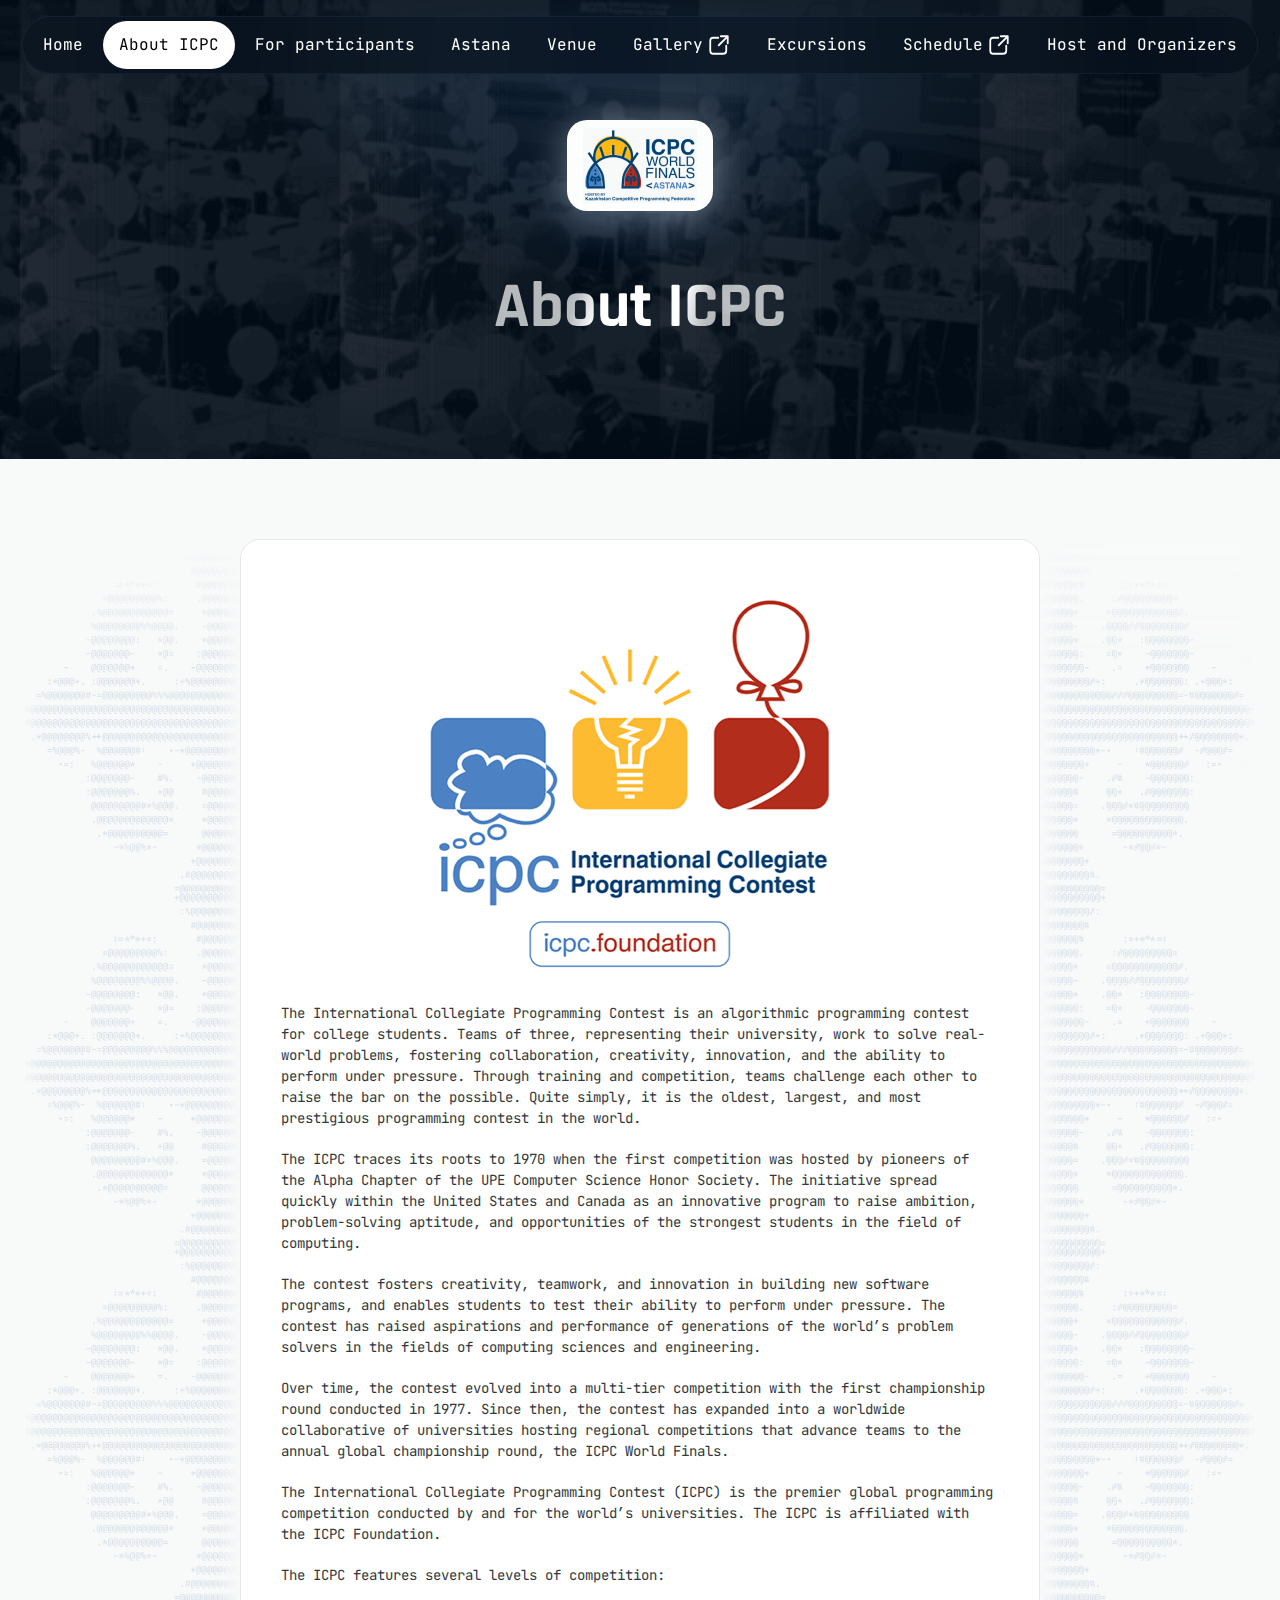
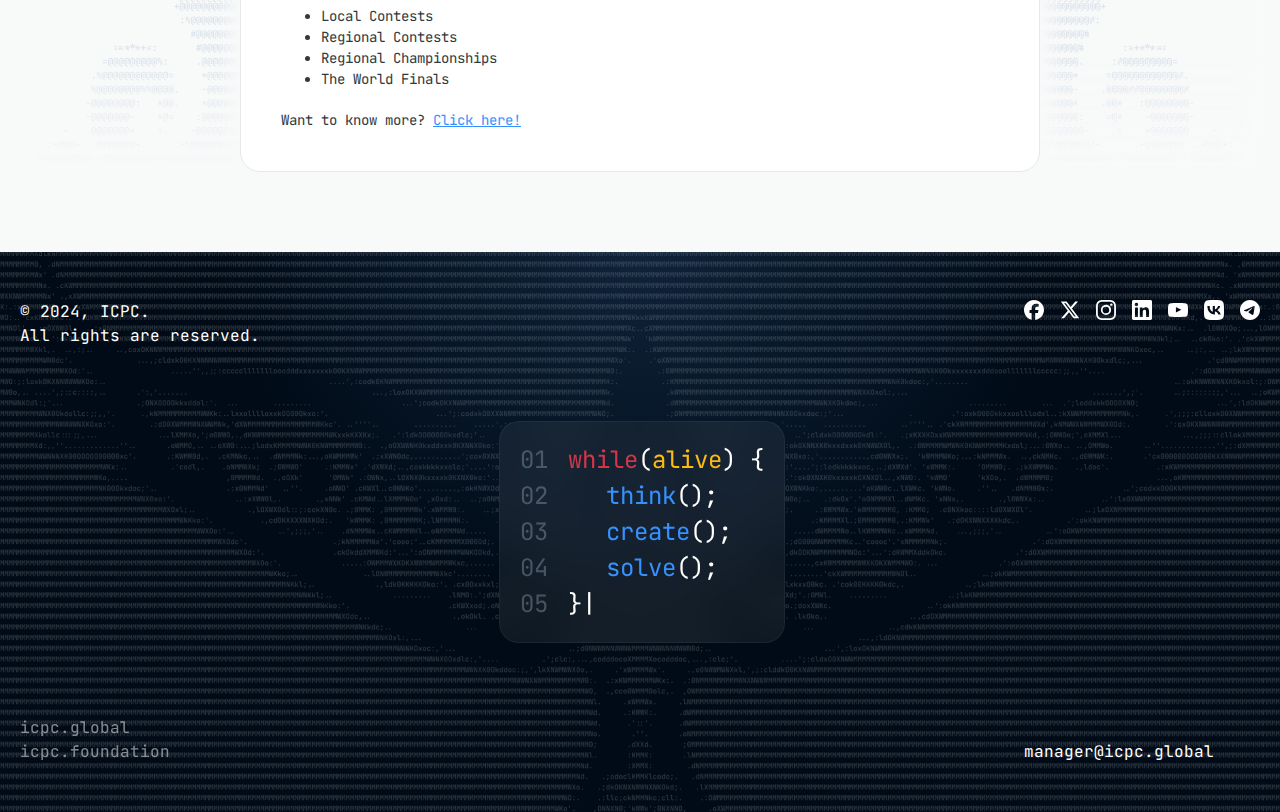
==== about.html @ 4f550336 "update" ====
<!DOCTYPE html>
<html lang="en">
  <head>
    <meta charset="UTF-8">
    <meta name="viewport" content="width=device-width, initial-scale=1.0">
    <title>ICPC</title>
    <link rel="stylesheet" href="assets/styles/main.css">
  </head>
  <body><svg class="icon" aria-hidden="true" style="position:absolute;width:0;height:0" width="20" height="20" xmlns="http://www.w3.org/2000/svg" overflow="hidden"><defs><symbol id="facebook" viewBox="0 0 20 20"><g clip-path="url(#clip0_132_99)"><path d="M10 0C4.477 0 0 4.477 0 10c0 4.69 3.229 8.625 7.584 9.706v-6.65H5.522V10h2.062V8.683c0-3.403 1.54-4.981 4.882-4.981.634 0 1.727.124 2.174.248v2.77a12.853 12.853 0 0 0-1.155-.037c-1.64 0-2.273.621-2.273 2.236V10h3.266l-.56 3.056h-2.706v6.87C16.164 19.33 20 15.114 20 10c0-5.523-4.477-10-10-10Z" fill="currentcolor"/></g><defs><clipPath id="clip0_132_99"><path fill="currentcolor" d="M0 0h20v20H0z"/></clipPath></defs></symbol><symbol id="twitter" viewBox="0 0 20 20"><path d="M15.272 1.586h2.811l-6.141 7.02 7.225 9.552h-5.658l-4.43-5.793-5.07 5.793H1.194l6.57-7.508L.833 1.586h5.801l4.005 5.296 4.633-5.296Zm-.987 14.89h1.558L5.788 3.18H4.116l10.17 13.294Z" fill="currentcolor"/></symbol><symbol id="instagram" viewBox="0 0 20 20"><g clip-path="url(#clip0_132_103)" fill="currentcolor"><path d="M10 1.8c2.672 0 2.988.012 4.04.06.976.042 1.503.206 1.855.343.464.18.8.399 1.148.746.352.352.566.684.746 1.149.137.351.3.882.344 1.855.047 1.055.058 1.371.058 4.04 0 2.671-.011 2.987-.058 4.038-.043.977-.207 1.504-.344 1.856-.18.465-.398.8-.746 1.148a3.077 3.077 0 0 1-1.148.746c-.352.137-.883.301-1.856.344-1.055.047-1.371.059-4.039.059-2.672 0-2.988-.012-4.04-.059-.976-.043-1.503-.207-1.855-.344-.464-.18-.8-.398-1.148-.746a3.076 3.076 0 0 1-.746-1.148c-.137-.352-.3-.883-.344-1.856-.047-1.054-.058-1.37-.058-4.039 0-2.672.011-2.988.058-4.039.043-.976.207-1.504.344-1.855.18-.465.398-.801.746-1.149a3.076 3.076 0 0 1 1.148-.746c.352-.137.883-.3 1.856-.344 1.05-.046 1.367-.058 4.039-.058ZM10 0C7.285 0 6.945.012 5.879.059 4.816.105 4.086.277 3.453.523A4.88 4.88 0 0 0 1.68 1.68 4.9 4.9 0 0 0 .523 3.45C.277 4.085.105 4.811.06 5.874.012 6.945 0 7.285 0 10s.012 3.055.059 4.121c.046 1.063.218 1.793.464 2.426.258.66.598 1.219 1.157 1.773a4.888 4.888 0 0 0 1.77 1.153c.636.246 1.362.418 2.425.465 1.066.046 1.406.058 4.121.058 2.715 0 3.055-.012 4.121-.058 1.063-.047 1.793-.22 2.426-.465a4.888 4.888 0 0 0 1.77-1.153 4.888 4.888 0 0 0 1.152-1.77c.246-.636.418-1.363.465-2.425.047-1.066.058-1.406.058-4.121 0-2.715-.011-3.055-.058-4.121-.047-1.063-.22-1.793-.465-2.426A4.683 4.683 0 0 0 18.32 1.68 4.889 4.889 0 0 0 16.55.527C15.915.281 15.188.11 14.126.062 13.055.012 12.715 0 10 0Z"/><path d="M10 4.863A5.138 5.138 0 0 0 4.863 10a5.138 5.138 0 0 0 10.273 0c0-2.836-2.3-5.137-5.136-5.137Zm0 8.469a3.333 3.333 0 1 1 .001-6.665A3.333 3.333 0 0 1 10 13.332ZM16.54 4.66a1.2 1.2 0 1 1-2.4 0 1.2 1.2 0 0 1 2.4 0Z"/></g><defs><clipPath id="clip0_132_103"><path fill="currentcolor" d="M0 0h20v20H0z"/></clipPath></defs></symbol><symbol id="linkedin" viewBox="0 0 20 20"><g clip-path="url(#clip0_132_107)"><path d="M18.52 0H1.477C.66 0 0 .645 0 1.441v17.114C0 19.352.66 20 1.477 20H18.52c.816 0 1.48-.648 1.48-1.441V1.44C20 .645 19.336 0 18.52 0ZM5.934 17.043h-2.97V7.496h2.97v9.547ZM4.449 6.195a1.72 1.72 0 1 1-.006-3.439 1.72 1.72 0 0 1 .006 3.44Zm12.594 10.848h-2.965v-4.64c0-1.106-.02-2.532-1.543-2.532-1.543 0-1.777 1.207-1.777 2.453v4.719H7.797V7.496h2.844v1.305h.039c.394-.75 1.363-1.543 2.804-1.543 3.004 0 3.559 1.976 3.559 4.547v5.238Z" fill="currentcolor"/></g><defs><clipPath id="clip0_132_107"><path fill="currentcolor" d="M0 0h20v20H0z"/></clipPath></defs></symbol><symbol id="youtube" viewBox="0 0 20 20"><path d="M19.8 6s-.195-1.379-.796-1.984c-.762-.797-1.613-.801-2.004-.848-2.797-.203-6.996-.203-6.996-.203h-.008s-4.2 0-6.996.203c-.39.047-1.242.05-2.004.848C.395 4.62.203 6 .203 6S0 7.621 0 9.238v1.516c0 1.617.2 3.238.2 3.238s.195 1.38.792 1.985c.762.796 1.762.77 2.207.855 1.602.152 6.801.2 6.801.2s4.203-.009 7-.208c.39-.047 1.242-.05 2.004-.847.601-.606.797-1.985.797-1.985S20 12.375 20 10.754V9.238C20 7.621 19.8 6 19.8 6ZM7.935 12.594V6.973l5.402 2.82-5.402 2.8Z" fill="currentcolor"/></symbol><symbol id="vk" viewBox="0 0 20 20"><g clip-path="url(#clip0_132_111)"><path fill-rule="evenodd" clip-rule="evenodd" d="M1.406 1.406C0 2.812 0 5.074 0 9.6v.8c0 4.525 0 6.788 1.406 8.194C2.812 20 5.074 20 9.6 20h.8c4.525 0 6.788 0 8.194-1.406C20 17.188 20 14.925 20 10.4v-.8c0-4.526 0-6.788-1.406-8.194C17.188 0 14.925 0 10.4 0h-.8C5.074 0 2.812 0 1.406 1.406Zm1.969 4.677c.108 5.2 2.708 8.325 7.267 8.325h.258v-2.975c1.675.167 2.942 1.392 3.45 2.975h2.367c-.65-2.366-2.359-3.675-3.425-4.175 1.066-.616 2.566-2.116 2.925-4.15h-2.15c-.467 1.65-1.85 3.15-3.167 3.292V6.083H8.75v5.767c-1.333-.333-3.017-1.95-3.092-5.767H3.375Z" fill="currentcolor"/></g><defs><clipPath id="clip0_132_111"><path fill="currentcolor" d="M0 0h20v20H0z"/></clipPath></defs></symbol><symbol id="external" viewBox="0 0 20 20"><path fill-rule="evenodd" clip-rule="evenodd" d="M10.708 2.708a.75.75 0 0 1 .75-.75h5.834a.75.75 0 0 1 .75.75v5.834a.75.75 0 0 1-1.5 0V4.519l-6.22 6.22a.75.75 0 1 1-1.06-1.06l6.219-6.22h-4.023a.75.75 0 0 1-.75-.75Zm-5.5 2a1.75 1.75 0 0 0-1.75 1.75v8.334c0 .966.784 1.75 1.75 1.75h8.334a1.75 1.75 0 0 0 1.75-1.75v-4.167a.75.75 0 1 1 1.5 0v4.167a3.25 3.25 0 0 1-3.25 3.25H5.208a3.25 3.25 0 0 1-3.25-3.25V6.458a3.25 3.25 0 0 1 3.25-3.25h4.167a.75.75 0 0 1 0 1.5H5.208Z" fill="currentcolor"/></symbol><symbol id="telegram" viewBox="0 0 20 20"><g clip-path="url(#clip0_132_115)"><path fill-rule="evenodd" clip-rule="evenodd" d="M20 10c0 5.523-4.477 10-10 10S0 15.523 0 10 4.477 0 10 0s10 4.477 10 10Zm-9.642-2.618c-.972.405-2.916 1.242-5.831 2.512-.474.189-.722.373-.744.553-.039.304.343.424.862.587l.218.07c.51.166 1.198.36 1.555.368.324.007.685-.127 1.084-.4 2.724-1.84 4.13-2.769 4.218-2.789.063-.014.149-.032.207.02.059.052.053.15.047.177-.038.16-1.534 1.552-2.308 2.271-.241.225-.413.384-.448.42a8.817 8.817 0 0 1-.235.233c-.474.457-.83.8.02 1.36.408.27.735.492 1.061.714.356.242.711.484 1.17.785.118.077.23.156.338.234.415.296.787.56 1.247.518.267-.024.543-.275.683-1.025.332-1.77.983-5.608 1.133-7.19a1.764 1.764 0 0 0-.017-.393.422.422 0 0 0-.142-.27c-.12-.098-.305-.118-.387-.117-.377.007-.954.207-3.73 1.362Z" fill="currentcolor"/></g><defs><clipPath id="clip0_132_115"><path fill="currentcolor" d="M0 0h20v20H0z"/></clipPath></defs></symbol><symbol id="play" viewBox="0 0 20 20"><path fill-rule="evenodd" clip-rule="evenodd" d="M10 20c5.523 0 10-4.477 10-10S15.523 0 10 0 0 4.477 0 10s4.477 10 10 10ZM7.772 5A.5.5 0 0 0 7 5.42v9.16a.5.5 0 0 0 .772.42l7.08-4.58a.5.5 0 0 0 0-.84L7.771 5Z" fill="currentcolor"/></symbol></defs></svg>
    <nav class="mainmenu">
      <div class="mainmenu__list"><a class="mainmenu__item" href="index.html">Home </a><a class="mainmenu__item mainmenu__item--current" href="about.html">About ICPC</a><a class="mainmenu__item" href="for-participants.html">For participants </a><a class="mainmenu__item" href="astana.html">Astana </a><a class="mainmenu__item" href="venue.html">Venue </a><a class="mainmenu__item" href="https://news.icpc.global/gallery" target="_blank">Gallery
          <svg>
            <use xlink:href="#external"></use>
          </svg></a><a class="mainmenu__item" href="excursions.html">Excursions </a><a class="mainmenu__item" href="https://docs.icpc.global/wf-schedule/" target="_blank">Schedule
          <svg>
            <use xlink:href="#external"></use>
          </svg></a><a class="mainmenu__item" href="organizers.html">Host and Organizers</a></div>
      <button class="mainmenu__toggle">Menu</button>
      <div class="mainmenu__overlay"></div>
    </nav>
    <header class="hero hero--about">
      <div class="hero__overlay"></div>
      <div class="hero__wrap"><a class="hero__logo" href="index.html"><img src="logo/host.png"></a>
        <div class="hero__text">
          <h1 class="hero__title">About ICPC</h1>
        </div>
      </div>
    </header>
    <main class="content">
      <div class="s-typeset">
        <div class="s-typeset__wrap">
          <section class="s-typeset__block"><img class="align-center" src="logo/icpc-full.png">
            <p>The International Collegiate Programming Contest is an algorithmic programming contest for college students. Teams of three, representing their university, work to solve real-world problems, fostering collaboration, creativity, innovation, and the ability to perform under pressure. Through training and competition, teams challenge each other to raise the bar on the possible. Quite simply, it is the oldest, largest, and most prestigious programming contest in the world.</p>
            <p>The ICPC traces its roots to 1970 when the first competition was hosted by pioneers of the Alpha Chapter of the UPE Computer Science Honor Society. The initiative spread quickly within the United States and Canada as an innovative program to raise ambition, problem-solving aptitude, and opportunities of the strongest students in the field of computing.</p>
            <p>The contest fosters creativity, teamwork, and innovation in building new software programs, and enables students to test their ability to perform under pressure. The contest has raised aspirations and performance of generations of the world’s problem solvers in the fields of computing sciences and engineering.</p>
            <p>Over time, the contest evolved into a multi-tier competition with the first championship round conducted in 1977. Since then, the contest has expanded into a worldwide collaborative of universities hosting regional competitions that advance teams to the annual global championship round, the ICPC World Finals.</p>
            <p>The International Collegiate Programming Contest (ICPC) is the premier global programming competition conducted by and for the world’s universities. The ICPC is affiliated with the ICPC Foundation.</p>
            <p>The ICPC features several levels of competition:</p>
            <ul>
              <li>Local Contests</li>
              <li>Regional Contests</li>
              <li>Regional Championships</li>
              <li>The World Finals</li>
            </ul>
            <p>Want to know more? <a href="https://icpc.global/" target="_blank">Click here!</a></p>
          </section>
        </div>
      </div>
    </main>
    <footer class="footer">
      <div class="footer__wrap">
        <div class="footer__col">
          <p class="footer__copyright">© 2024, ICPC.<br>All rights are reserved.</p>
          <p class="footer__external"><a href="https://icpc.global/" target="_blank">icpc.global</a><br><a href="https://icpc.foundation/" target="_blank">icpc.foundation</a></p>
        </div>
        <div class="footer__slogan">
          <div class="footer__slogan-content"><span class="color-r">while</span>(<span class="color-y">alive</span>) {<br>&emsp; <span class="color-b">think</span>();<br>&emsp; <span class="color-b">create</span>();<br>&emsp; <span class="color-b">solve</span>();<br>}<span class="footer__slogan-carret">|</span></div>
        </div>
        <div class="footer__col">
          <div class="footer__socials"><a href="https://www.facebook.com/ICPCNews" target="_blank">
              <svg>
                <use xlink:href="#facebook"></use>
              </svg></a><a href="https://twitter.com/ICPCNews" target="_blank">
              <svg>
                <use xlink:href="#twitter"></use>
              </svg></a><a href="https://www.instagram.com/ICPCNews/" target="_blank">
              <svg>
                <use xlink:href="#instagram"></use>
              </svg></a><a href="https://www.linkedin.com/groups/1872736/" target="_blank">
              <svg>
                <use xlink:href="#linkedin"></use>
              </svg></a><a href="https://www.youtube.com/user/ICPCNews" target="_blank">
              <svg>
                <use xlink:href="#youtube"></use>
              </svg></a><a href="https://vk.com/icpcnews" target="_blank">
              <svg>
                <use xlink:href="#vk"></use>
              </svg></a><a href="https://t.me/ICPCNews" target="_blank">
              <svg>
                <use xlink:href="#telegram"></use>
              </svg></a></div>
          <div class="footer__contacts"><a href="mailto:manager@icpc.global" target="_blank">manager@icpc.global</a></div>
        </div>
      </div>
    </footer>
    <script src="assets/scripts/swiper-bundle.min.js"></script>
    <script src="assets/scripts/countUp.min.js" type="module"></script>
    <script src="assets/scripts/main.js" type="module"></script>
  </body>
</html>
---- assets/styles/main.css ----
/*
  Josh's Custom CSS Reset
  https://www.joshwcomeau.com/css/custom-css-reset/
*/
*,
*::before,
*::after {
  -webkit-box-sizing: border-box;
          box-sizing: border-box;
}

* {
  margin: 0;
}

body {
  line-height: 1.5;
  -webkit-font-smoothing: antialiased;
}

img,
picture,
video,
canvas,
svg {
  display: block;
  max-width: 100%;
}

input,
button,
textarea,
select {
  font: inherit;
}

p,
h1,
h2,
h3,
h4,
h5,
h6 {
  overflow-wrap: break-word;
}

#root,
#__next {
  isolation: isolate;
}

@font-face {
  font-display: swap;
  font-family: "Rajdhani";
  font-style: normal;
  font-weight: 700;
  src: url("../fonts/rajdhani-v15-latin-700.woff2") format("woff2");
}
@font-face {
  font-display: swap;
  font-family: "JetBrains Mono";
  font-style: normal;
  font-weight: 400;
  src: url("../fonts/jetbrains-mono-v18-latin-regular.woff2") format("woff2");
}
@font-face {
  font-display: swap;
  font-family: "JetBrains Mono";
  font-style: normal;
  font-weight: 700;
  src: url("../fonts/jetbrains-mono-v18-latin-700.woff2") format("woff2");
}
:root {
  --background-page: #f8f9f9;
  --background-dark: #000B17;
  --text-base: #303940;
  --text-strong: #212c39;
  --text-weak: #C1D3E4;
  --accent-blue: #3691fd;
  --accent-red: #d23749;
  --accent-yellow: #fcba13;
}

html {
  overflow-x: hidden;
}

body {
  font-family: "JetBrains Mono", sans-serif;
  font-size: 16px;
  background: var(--background-page);
  color: var(--text-base);
  overflow-x: hidden;
}

a {
  text-decoration: none;
  color: inherit;
}

button {
  all: unset;
}

hr {
  border: none;
  height: 0.75rem;
  background: url(../img/hr.png) repeat-x;
}

.b-general__title, .b-sight__title, .section__title, .hero__title {
  font-family: "Rajdhani", sans-serif;
  font-size: 3rem;
  font-weight: 700;
  line-height: 3.5rem;
  color: var(--text-strong);
}
@media (max-width: 77.5rem) {
  .b-general__title, .b-sight__title, .section__title, .hero__title {
    font-size: 2.25rem;
    line-height: 2.5rem;
  }
}

.b-sight__main, .b-organizer__main, .s-typeset__block, .s-country__text, .s-host__item {
  font-size: 0.875rem;
  line-height: 150%;
}

.footer__slogan, .s-quote__text, .play-button {
  border: 1px solid rgba(255, 255, 255, 0.05);
  background: rgba(255, 255, 255, 0.05);
  -webkit-backdrop-filter: blur(20px);
          backdrop-filter: blur(20px);
}

.b-map, .b-venue__item img, .b-sight__image, .s-hotels-item__photo, .s-stats-item, .s-city-item, .s-country__photos img, .s-quote__photo > img:not(.s-quote__photo-blur), .s-quote, .mainmenu__toggle {
  -webkit-box-shadow: 0px 20px 40px 0px rgba(1, 54, 116, 0.2);
          box-shadow: 0px 20px 40px 0px rgba(1, 54, 116, 0.2);
}

.footer__slogan-content, .s-country__text {
  position: relative;
  padding-left: 2em;
  overflow: hidden;
}
.footer__slogan-content:before, .s-country__text:before {
  content: "01 02 03 04 05 06 07 08 09 10 11 12 13 14 15 16 17 18 19 20 21 22 23 24 25 26 27 28 29 30 31 32 33 34 35 36 37 38 39 40 41 42 43 44 45 46 47 48 49 50";
  width: 1.2em;
  -ms-flex-negative: 0;
      flex-shrink: 0;
  height: 100%;
  position: absolute;
  left: 0;
  top: 0;
  color: var(--text-weak);
}

.link, .b-organizer__links a, .s-typeset__block a {
  color: var(--accent-blue);
  text-decoration: underline;
}
.link:hover, .b-organizer__links a:hover, .s-typeset__block a:hover {
  color: var(--accent-yellow);
  text-decoration: none;
}

.icon path {
  fill: currentColor;
}

.wrap, .footer__wrap, .content {
  max-width: 77.5rem;
  margin: 0 auto;
}
@media (max-width: 77.5rem) {
  .wrap, .footer__wrap, .content {
    max-width: 30rem;
    padding: 0 1rem;
  }
}

.content {
  display: -webkit-box;
  display: -ms-flexbox;
  display: flex;
  -webkit-box-orient: vertical;
  -webkit-box-direction: normal;
      -ms-flex-direction: column;
          flex-direction: column;
  gap: 5rem;
  padding-top: 5rem;
  padding-bottom: 5rem;
}
.content.placeholder {
  text-align: center;
  font-size: 1.25rem;
  line-height: 1.75rem;
}
@media (max-width: 77.5rem) {
  .content {
    gap: 2.5rem;
    padding-top: 2.5rem;
    padding-bottom: 2.5rem;
    overflow-x: hidden;
  }
}

.mainmenu {
  position: fixed;
  z-index: 99;
  top: 1rem;
  left: 0;
  right: 0;
  display: -webkit-box;
  display: -ms-flexbox;
  display: flex;
  -webkit-box-pack: center;
      -ms-flex-pack: center;
          justify-content: center;
  gap: 0.5rem;
}
@media (max-width: 77.5rem) {
  .mainmenu {
    -webkit-box-orient: vertical;
    -webkit-box-direction: normal;
        -ms-flex-direction: column;
            flex-direction: column;
    -webkit-box-align: end;
        -ms-flex-align: end;
            align-items: end;
    top: auto;
    bottom: 0;
    padding: 1rem;
  }
}
.mainmenu__toggle {
  padding: 1rem 1.5rem;
  font-size: 1.25rem;
  gap: 0.25rem;
  border-radius: 999px;
  color: #FFF;
  white-space: nowrap;
  background: var(--accent-blue);
  z-index: 2;
  pointer-events: auto;
}
@media (min-width: 77.5rem) {
  .mainmenu__toggle {
    display: none;
  }
}
.mainmenu__overlay {
  position: fixed;
  inset: 0;
  width: 100%;
  height: 100%;
  background: rgba(0, 0, 0, 0.5);
  -webkit-backdrop-filter: blur(0.5rem);
          backdrop-filter: blur(0.5rem);
  z-index: 1;
}
@media (min-width: 77.5rem) {
  .mainmenu__overlay {
    display: none;
  }
}
.mainmenu__list {
  display: -webkit-box;
  display: -ms-flexbox;
  display: flex;
  padding: 0.25rem;
  -webkit-box-align: center;
      -ms-flex-align: center;
          align-items: center;
  gap: 0.25rem;
  border-radius: 999px;
  border: 1px solid rgba(75, 130, 195, 0.1);
  background: rgba(0, 11, 23, 0.4);
  -webkit-backdrop-filter: blur(3rem);
          backdrop-filter: blur(3rem);
  z-index: 999;
}
@media (max-width: 77.5rem) {
  .mainmenu__list {
    -webkit-box-orient: vertical;
    -webkit-box-direction: normal;
        -ms-flex-direction: column;
            flex-direction: column;
    border-radius: 1.25rem;
    -webkit-box-pack: stretch;
        -ms-flex-pack: stretch;
            justify-content: stretch;
    -webkit-box-align: stretch;
        -ms-flex-align: stretch;
            align-items: stretch;
  }
}
@media (max-width: 77.5rem) {
  .mainmenu:not(.mainmenu--visible) {
    pointer-events: none;
  }
  .mainmenu:not(.mainmenu--visible) .mainmenu__overlay {
    visibility: hidden;
    opacity: 0;
  }
  .mainmenu:not(.mainmenu--visible) .mainmenu__list {
    visibility: hidden;
    opacity: 0;
    -webkit-transform: translateY(1rem);
            transform: translateY(1rem);
  }
  .mainmenu__overlay, .mainmenu__list {
    -webkit-transition: all 0.3s ease-out;
    transition: all 0.3s ease-out;
  }
}
.mainmenu__item {
  display: -webkit-box;
  display: -ms-flexbox;
  display: flex;
  padding: 0.75rem 1rem;
  -webkit-box-pack: center;
      -ms-flex-pack: center;
          justify-content: center;
  -webkit-box-align: center;
      -ms-flex-align: center;
          align-items: center;
  gap: 0.25rem;
  border-radius: 999px;
  color: #FFF;
  white-space: nowrap;
  text-decoration: none;
  -webkit-transition: all 0.1s ease-out;
  transition: all 0.1s ease-out;
  -ms-flex-negative: 0;
      flex-shrink: 0;
}
@media (max-width: 77.5rem) {
  .mainmenu__item {
    border-radius: 1rem;
  }
}
.mainmenu__item svg {
  width: 1.5rem;
  height: 1.5rem;
  fill: currentColor;
}
.mainmenu__item--current {
  background: #FFF;
  color: #000;
}
.mainmenu__item:not(.mainmenu__item--current):hover {
  background: rgba(255, 255, 255, 0.2);
}

.teaser {
  position: fixed;
  inset: 0;
  width: 100%;
  height: 100%;
  z-index: 999;
  display: -webkit-box;
  display: -ms-flexbox;
  display: flex;
  -webkit-box-orient: vertical;
  -webkit-box-direction: normal;
      -ms-flex-direction: column;
          flex-direction: column;
  -webkit-box-pack: center;
      -ms-flex-pack: center;
          justify-content: center;
  -webkit-box-align: center;
      -ms-flex-align: center;
          align-items: center;
  gap: 1rem;
  padding: 1rem;
  -webkit-transition: all 0.1s ease-in;
  transition: all 0.1s ease-in;
}
.teaser__overlay {
  position: absolute;
  inset: 0;
  width: 100%;
  height: 100%;
  background: rgba(0, 0, 0, 0.8);
  -webkit-backdrop-filter: blur(0.5rem);
          backdrop-filter: blur(0.5rem);
}
.teaser:not(.teaser--visible) {
  visibility: hidden;
  opacity: 0;
}
.teaser__video {
  width: 100%;
  max-width: 77.5rem;
  aspect-ratio: 16/9;
  border-radius: 1.25rem;
  z-index: 1;
  -webkit-transition: all 0.1s ease-in;
  transition: all 0.1s ease-in;
}
.teaser:not(.teaser--visible) .teaser__video {
  -webkit-transform: translateY(1rem);
          transform: translateY(1rem);
}
.teaser__close {
  color: #fff;
  padding: 1rem 1.5rem;
  background: rgba(255, 255, 255, 0.1);
  border-radius: 999px;
  -webkit-transition: all 0.1s ease-in;
  transition: all 0.1s ease-in;
  z-index: 1;
}
.teaser__close:hover {
  cursor: pointer;
  background: rgba(255, 255, 255, 0.2);
}
.teaser:not(.teaser--visible) .teaser__close {
  -webkit-transform: translateY(1rem);
          transform: translateY(1rem);
}

.hero {
  display: -webkit-box;
  display: -ms-flexbox;
  display: flex;
  padding: 7.5rem 0;
  -webkit-box-orient: vertical;
  -webkit-box-direction: normal;
      -ms-flex-direction: column;
          flex-direction: column;
  -webkit-box-align: center;
      -ms-flex-align: center;
          align-items: center;
  -ms-flex-item-align: stretch;
      -ms-grid-row-align: stretch;
      align-self: stretch;
  text-align: center;
  background-color: var(--background-dark);
  background-size: cover;
  background-position: center;
  color: #fff;
  position: relative;
}
@media (max-width: 77.5rem) {
  .hero {
    padding: 1.5rem;
  }
}
.hero--home {
  padding: 7.5rem 0rem 20rem 0rem;
}
@media (max-width: 77.5rem) {
  .hero--home {
    padding: 1.5rem 0rem 15rem 0rem;
  }
}
.hero--about {
  background-image: url(../img/about-bg.png);
}
.hero--participants {
  background-image: url(../img/participants-bg.png);
}
.hero--astana {
  background-image: url(../img/astana-bg.png);
}
.hero--venue {
  background-image: url(../img/venue-bg.png);
}
.hero__video {
  position: absolute;
  inset: 0;
  width: 100%;
  height: 100%;
  -o-object-fit: cover;
     object-fit: cover;
  opacity: 0.2;
  -webkit-mask-image: -webkit-gradient(linear, left top, left bottom, from(rgba(0, 0, 0, 0.2)), color-stop(20%, #000), color-stop(80%, #000), to(rgba(0, 0, 0, 0)));
  -webkit-mask-image: linear-gradient(180deg, rgba(0, 0, 0, 0.2) 0%, #000 20%, #000 80%, rgba(0, 0, 0, 0) 100%);
          mask-image: -webkit-gradient(linear, left top, left bottom, from(rgba(0, 0, 0, 0.2)), color-stop(20%, #000), color-stop(80%, #000), to(rgba(0, 0, 0, 0)));
          mask-image: linear-gradient(180deg, rgba(0, 0, 0, 0.2) 0%, #000 20%, #000 80%, rgba(0, 0, 0, 0) 100%);
  background: url(../img/video-placeholder.png) center;
  background-size: cover;
}
.hero__overlay {
  position: absolute;
  inset: 0;
  background: url(../img/gradient-bars.png) center center repeat-y, radial-gradient(32.03% 64.06% at 50% 0%, rgba(75, 130, 195, 0.2) 0%, rgba(75, 130, 195, 0) 100%);
  -webkit-mask-image: -webkit-gradient(linear, left top, left bottom, from(rgba(0, 0, 0, 0.2)), color-stop(20%, #000), color-stop(80%, #000), to(rgba(0, 0, 0, 0)));
  -webkit-mask-image: linear-gradient(180deg, rgba(0, 0, 0, 0.2) 0%, #000 20%, #000 80%, rgba(0, 0, 0, 0) 100%);
          mask-image: -webkit-gradient(linear, left top, left bottom, from(rgba(0, 0, 0, 0.2)), color-stop(20%, #000), color-stop(80%, #000), to(rgba(0, 0, 0, 0)));
          mask-image: linear-gradient(180deg, rgba(0, 0, 0, 0.2) 0%, #000 20%, #000 80%, rgba(0, 0, 0, 0) 100%);
}
.hero--home .hero__overlay {
  background: url(../img/gradient-bars.png) center center repeat-y, url(../img/pattern-1.png) center bottom repeat-x, radial-gradient(32.03% 64.06% at 50% 0%, rgba(75, 130, 195, 0.2) 0%, rgba(75, 130, 195, 0) 100%);
}
.hero__logo {
  display: -webkit-box;
  display: -ms-flexbox;
  display: flex;
  padding: 0.5rem 1rem;
  -webkit-box-pack: center;
      -ms-flex-pack: center;
          justify-content: center;
  -webkit-box-align: center;
      -ms-flex-align: center;
          align-items: center;
  gap: 1.5rem;
  border-radius: 1.25rem;
  background: #FCFDFD;
  -webkit-box-shadow: 0px 4px 40px 0px rgba(255, 255, 255, 0.4), 0px 20px 40px 0px rgba(1, 54, 116, 0.2);
          box-shadow: 0px 4px 40px 0px rgba(255, 255, 255, 0.4), 0px 20px 40px 0px rgba(1, 54, 116, 0.2);
}
.hero__wrap {
  display: -webkit-box;
  display: -ms-flexbox;
  display: flex;
  max-width: 50rem;
  -webkit-box-orient: vertical;
  -webkit-box-direction: normal;
      -ms-flex-direction: column;
          flex-direction: column;
  -webkit-box-align: center;
      -ms-flex-align: center;
          align-items: center;
  gap: 4rem;
  position: relative;
}
@media (max-width: 77.5rem) {
  .hero__wrap {
    gap: 2rem;
    padding: 0 1rem;
  }
}
.hero__text {
  display: -webkit-box;
  display: -ms-flexbox;
  display: flex;
  -webkit-box-orient: vertical;
  -webkit-box-direction: normal;
      -ms-flex-direction: column;
          flex-direction: column;
  -webkit-box-align: center;
      -ms-flex-align: center;
          align-items: center;
  gap: 1.5rem;
  -ms-flex-item-align: stretch;
      -ms-grid-row-align: stretch;
      align-self: stretch;
}
.hero__details {
  display: -webkit-box;
  display: -ms-flexbox;
  display: flex;
  padding: 0.5rem;
  -webkit-box-pack: center;
      -ms-flex-pack: center;
          justify-content: center;
  -webkit-box-align: center;
      -ms-flex-align: center;
          align-items: center;
  gap: 0.5rem;
  -ms-flex-item-align: stretch;
      -ms-grid-row-align: stretch;
      align-self: stretch;
  -ms-flex-wrap: wrap;
      flex-wrap: wrap;
}
@media (max-width: 77.5rem) {
  .hero__details {
    font-size: 0.875rem;
    line-height: 1.25rem;
  }
}
.hero__details span {
  opacity: 0.7;
}
.hero__details span:nth-child(odd) {
  opacity: 0.4;
}
.hero__title {
  font-size: 4rem;
  line-height: 100%;
  color: #fff;
  background: linear-gradient(106deg, rgba(255, 255, 255, 0.7) 28.13%, #FFF 36.88%, #FFF 63.13%, rgba(255, 255, 255, 0.7) 71.88%);
  background-clip: text;
  -webkit-background-clip: text;
  -webkit-text-fill-color: transparent;
}
@media (max-width: 77.5rem) {
  .hero__title {
    font-size: 2rem;
  }
}

.play-button {
  border-radius: 999px;
  color: inherit;
  display: -webkit-box;
  display: -ms-flexbox;
  display: flex;
  padding: 1.5rem 2rem 1.5rem 1.5rem;
  -webkit-box-align: center;
      -ms-flex-align: center;
          align-items: center;
  gap: 1rem;
  text-align: left;
  cursor: pointer;
  -webkit-transition: all 0.3s ease-out;
  transition: all 0.3s ease-out;
}
@media (max-width: 77.5rem) {
  .play-button {
    padding: 1rem 1.5rem 1rem 1rem;
  }
}
.play-button:hover {
  background: rgba(255, 255, 255, 0.07);
  -webkit-transform: scale(1.05);
          transform: scale(1.05);
}
.play-button__icon {
  width: 2.5rem;
  height: 2.5rem;
  color: var(--accent-yellow);
}
.play-button__title {
  font-size: 1.25rem;
  font-weight: 500;
  line-height: 1.75rem;
}
@media (max-width: 77.5rem) {
  .play-button__title {
    font-size: 1rem;
    line-height: 1.5rem;
  }
}
.play-button__subtitle {
  font-size: 0.875rem;
  font-weight: 500;
  line-height: 1.25rem;
  opacity: 0.5;
}
@media (max-width: 77.5rem) {
  .play-button__subtitle {
    font-size: 0.75rem;
    line-height: 1rem;
  }
}

.section__heading {
  margin-bottom: 2.5rem;
}
@media (max-width: 77.5rem) {
  .section__heading {
    margin-bottom: 1.5rem;
  }
}
.section__title--center {
  text-align: center;
}

.s-host {
  display: -webkit-box;
  display: -ms-flexbox;
  display: flex;
  -webkit-box-align: start;
      -ms-flex-align: start;
          align-items: flex-start;
  gap: 2.5rem;
}
@media (max-width: 77.5rem) {
  .s-host {
    -webkit-box-orient: vertical;
    -webkit-box-direction: normal;
        -ms-flex-direction: column;
            flex-direction: column;
    gap: 1.5rem;
  }
}
.s-host__title {
  max-width: 17.5rem;
  -ms-flex-negative: 0;
      flex-shrink: 0;
}
@media (max-width: 77.5rem) {
  .s-host__title {
    max-width: none;
  }
}
.s-host__list {
  display: -webkit-box;
  display: -ms-flexbox;
  display: flex;
  -webkit-box-align: start;
      -ms-flex-align: start;
          align-items: flex-start;
  -ms-flex-line-pack: start;
      align-content: flex-start;
  gap: 2.5rem;
  -webkit-box-flex: 1;
      -ms-flex: 1 0 0px;
          flex: 1 0 0;
  -ms-flex-wrap: wrap;
      flex-wrap: wrap;
}
@media (max-width: 77.5rem) {
  .s-host__list {
    -webkit-box-orient: vertical;
    -webkit-box-direction: normal;
        -ms-flex-direction: column;
            flex-direction: column;
    -ms-flex-wrap: nowrap;
        flex-wrap: nowrap;
    gap: 1.5rem;
  }
}
.s-host__item {
  display: -webkit-box;
  display: -ms-flexbox;
  display: flex;
  -webkit-box-orient: vertical;
  -webkit-box-direction: normal;
      -ms-flex-direction: column;
          flex-direction: column;
  gap: 1rem;
  width: 45%;
  -ms-flex-item-align: stretch;
      -ms-grid-row-align: stretch;
      align-self: stretch;
}
@media (max-width: 77.5rem) {
  .s-host__item {
    width: 100%;
  }
}
.s-host__logo {
  display: -webkit-box;
  display: -ms-flexbox;
  display: flex;
  height: 5rem;
  -webkit-box-orient: vertical;
  -webkit-box-direction: normal;
      -ms-flex-direction: column;
          flex-direction: column;
  -webkit-box-pack: center;
      -ms-flex-pack: center;
          justify-content: center;
  -webkit-box-align: start;
      -ms-flex-align: start;
          align-items: flex-start;
  gap: 0.5rem;
  -ms-flex-item-align: stretch;
      -ms-grid-row-align: stretch;
      align-self: stretch;
}

.s-quote {
  display: -webkit-box;
  display: -ms-flexbox;
  display: flex;
  padding: 4.5rem 0rem;
  -webkit-box-orient: vertical;
  -webkit-box-direction: normal;
      -ms-flex-direction: column;
          flex-direction: column;
  -webkit-box-align: center;
      -ms-flex-align: center;
          align-items: center;
  gap: 0.5rem;
  border-radius: 2.5rem;
  background: radial-gradient(32.03% 64.06% at 50% 0%, rgba(75, 130, 195, 0.2) 0%, rgba(75, 130, 195, 0) 100%), url(../img/quote-bg.png) 50%/cover no-repeat, var(--background-dark, #000B17);
  color: #fff;
}
@media (max-width: 77.5rem) {
  .s-quote {
    padding: 1rem;
    border-radius: 1.5rem;
  }
}
.s-quote__wrap {
  display: -webkit-box;
  display: -ms-flexbox;
  display: flex;
  max-width: 37.5rem;
  -webkit-box-orient: vertical;
  -webkit-box-direction: normal;
      -ms-flex-direction: column;
          flex-direction: column;
  -webkit-box-align: start;
      -ms-flex-align: start;
          align-items: flex-start;
  gap: 1rem;
}
.s-quote__photo {
  position: relative;
}
.s-quote__photo-blur {
  position: absolute;
  inset: 0;
  border-radius: 1.25rem;
  opacity: 0.7;
  -webkit-filter: blur(80px);
          filter: blur(80px);
}
.s-quote__photo > img:not(.s-quote__photo-blur) {
  position: relative;
  z-index: 1;
  border-radius: 1.25rem;
}
.s-quote__text {
  border-radius: 1.25rem;
  display: -webkit-box;
  display: -ms-flexbox;
  display: flex;
  padding: 1rem 1.5rem;
  -webkit-box-pack: center;
      -ms-flex-pack: center;
          justify-content: center;
  -webkit-box-align: center;
      -ms-flex-align: center;
          align-items: center;
  gap: 0.5rem;
  -ms-flex-item-align: stretch;
      -ms-grid-row-align: stretch;
      align-self: stretch;
}
@media (max-width: 77.5rem) {
  .s-quote__text {
    padding: 1rem;
    font-size: 0.875rem;
    line-height: 1.25rem;
  }
}

.s-country {
  display: -webkit-box;
  display: -ms-flexbox;
  display: flex;
  -webkit-box-align: stretch;
      -ms-flex-align: stretch;
          align-items: stretch;
  gap: 2.5rem;
}
@media (max-width: 77.5rem) {
  .s-country {
    -webkit-box-orient: vertical;
    -webkit-box-direction: normal;
        -ms-flex-direction: column;
            flex-direction: column;
    gap: 2rem;
  }
}
.s-country__main, .s-country__pattern {
  -webkit-box-flex: 1;
      -ms-flex: 1 0 0px;
          flex: 1 0 0;
}
.s-country__main {
  display: -webkit-box;
  display: -ms-flexbox;
  display: flex;
  -webkit-box-orient: vertical;
  -webkit-box-direction: normal;
      -ms-flex-direction: column;
          flex-direction: column;
  -webkit-box-align: start;
      -ms-flex-align: start;
          align-items: flex-start;
  gap: 2rem;
}
.s-country__photos {
  display: -webkit-box;
  display: -ms-flexbox;
  display: flex;
  -webkit-box-pack: justify;
      -ms-flex-pack: justify;
          justify-content: space-between;
  -webkit-box-align: start;
      -ms-flex-align: start;
          align-items: flex-start;
  -ms-flex-item-align: stretch;
      -ms-grid-row-align: stretch;
      align-self: stretch;
}
.s-country__photos img {
  border-radius: 1.25rem;
  border: 4px solid var(--background-page);
}
.s-country__photos img:nth-child(2) {
  -webkit-animation: country-image-1 ease-out both;
          animation: country-image-1 ease-out both;
  animation-timeline: view();
  animation-range: 0vh 75vh;
}
.s-country__photos img:nth-child(3) {
  -webkit-animation: country-image-2 ease-out both;
          animation: country-image-2 ease-out both;
  animation-timeline: view();
  animation-range: 0vh 75vh;
}
@-webkit-keyframes country-image-1 {
  0% {
    -webkit-transform: translateX(-85%);
            transform: translateX(-85%);
  }
}
@keyframes country-image-1 {
  0% {
    -webkit-transform: translateX(-85%);
            transform: translateX(-85%);
  }
}
@-webkit-keyframes country-image-2 {
  0% {
    -webkit-transform: translateX(-170%);
            transform: translateX(-170%);
  }
}
@keyframes country-image-2 {
  0% {
    -webkit-transform: translateX(-170%);
            transform: translateX(-170%);
  }
}
.s-country__photos img + img {
  margin-left: -100%;
}
.s-country__text {
  display: -webkit-box;
  display: -ms-flexbox;
  display: flex;
  -webkit-box-align: start;
      -ms-flex-align: start;
          align-items: flex-start;
  gap: 1rem;
}
.s-country__pattern {
  background: url(../img/pattern-2.png) no-repeat center/contain;
  -webkit-animation: country-pattern ease-in-out both;
          animation: country-pattern ease-in-out both;
  animation-timeline: view();
  animation-range: 25vh 75vh;
}
@-webkit-keyframes country-pattern {
  0% {
    -webkit-transform: scale(1.1);
            transform: scale(1.1);
  }
}
@keyframes country-pattern {
  0% {
    -webkit-transform: scale(1.1);
            transform: scale(1.1);
  }
}
@media (max-width: 77.5rem) {
  .s-country__pattern {
    min-height: 50vh;
    background-size: contain;
  }
}

.s-slider__heading {
  display: -webkit-box;
  display: -ms-flexbox;
  display: flex;
  -webkit-box-align: center;
      -ms-flex-align: center;
          align-items: center;
  gap: 2.5rem;
}
.s-slider__title {
  -webkit-box-flex: 1;
      -ms-flex: 1 0 0px;
          flex: 1 0 0;
}
.s-slider__controls {
  display: -webkit-box;
  display: -ms-flexbox;
  display: flex;
  -webkit-box-align: start;
      -ms-flex-align: start;
          align-items: flex-start;
  gap: 1rem;
}
@media (max-width: 77.5rem) {
  .s-slider__controls {
    -ms-flex-wrap: wrap;
        flex-wrap: wrap;
    gap: 0.5rem;
    -webkit-box-flex: 0;
        -ms-flex: 0 1 auto;
            flex: 0 1 auto;
  }
}
.s-slider__controls-item {
  color: #B8CCE0;
  font-size: 2.5rem;
  line-height: 120%;
  cursor: pointer;
  -webkit-transition: all 0.1s ease-in;
  transition: all 0.1s ease-in;
}
@media (max-width: 77.5rem) {
  .s-slider__controls-item {
    font-size: 1.5rem;
  }
}
.s-slider__controls-item[aria-disabled=true] {
  pointer-events: none;
  opacity: 0.3;
}
.s-slider__controls-item:hover {
  color: var(--accent-yellow);
}

.s-city-item {
  display: -webkit-box !important;
  display: -ms-flexbox !important;
  display: flex !important;
  -webkit-box-align: end;
      -ms-flex-align: end;
          align-items: end;
  position: relative;
  max-width: 37.5rem;
  aspect-ratio: 4/3;
  border-radius: 1.25rem;
  overflow: hidden;
}
.s-city-item__photo {
  position: absolute;
  inset: 0;
  width: 100%;
  height: 100%;
}
.s-city-item__text {
  position: relative;
  z-index: 1;
  display: -webkit-box;
  display: -ms-flexbox;
  display: flex;
  padding: 2rem 1.5rem;
  -webkit-box-orient: vertical;
  -webkit-box-direction: normal;
      -ms-flex-direction: column;
          flex-direction: column;
  -webkit-box-align: start;
      -ms-flex-align: start;
          align-items: flex-start;
  gap: 0.5rem;
  color: #fff;
  background: -webkit-gradient(linear, left top, left bottom, from(rgba(0, 0, 0, 0)), to(#000));
  background: linear-gradient(180deg, rgba(0, 0, 0, 0) 0%, #000 100%);
}
.s-city-item__title {
  font-size: 1.25rem;
  font-weight: 700;
  line-height: 1.75rem;
}
.s-city-item__desc {
  opacity: 0.9;
  font-size: 0.875rem;
  line-height: 1.25rem;
  -webkit-transition: all 0.3s ease-out;
  transition: all 0.3s ease-out;
  max-height: 5rem;
}
.s-city-item:not(:hover) .s-city-item__desc {
  opacity: 0.1;
  max-height: 0;
}

.s-partners__list {
  display: -webkit-box;
  display: -ms-flexbox;
  display: flex;
  -webkit-box-pack: center;
      -ms-flex-pack: center;
          justify-content: center;
  -webkit-box-align: center;
      -ms-flex-align: center;
          align-items: center;
  gap: 1rem;
  -ms-flex-item-align: stretch;
      -ms-grid-row-align: stretch;
      align-self: stretch;
  -ms-flex-wrap: wrap;
      flex-wrap: wrap;
}
@media (max-width: 77.5rem) {
  .s-partners__list {
    -webkit-box-orient: vertical;
    -webkit-box-direction: normal;
        -ms-flex-direction: column;
            flex-direction: column;
  }
}
.s-partners__item {
  padding: 0rem 1.5rem;
}

.s-stats__list {
  display: -webkit-box;
  display: -ms-flexbox;
  display: flex;
  -webkit-box-pack: center;
      -ms-flex-pack: center;
          justify-content: center;
  -webkit-box-align: center;
      -ms-flex-align: center;
          align-items: center;
  gap: 2.5rem;
}
@media (max-width: 77.5rem) {
  .s-stats__list {
    gap: 0.5rem;
    -ms-flex-wrap: wrap;
        flex-wrap: wrap;
  }
}
.s-stats-item {
  display: -webkit-box;
  display: -ms-flexbox;
  display: flex;
  padding: 2.5rem;
  -webkit-box-orient: vertical;
  -webkit-box-direction: normal;
      -ms-flex-direction: column;
          flex-direction: column;
  -webkit-box-pack: center;
      -ms-flex-pack: center;
          justify-content: center;
  -webkit-box-align: center;
      -ms-flex-align: center;
          align-items: center;
  gap: 0.25rem;
  border-radius: 1.25rem;
  background: var(--accent-blue);
  color: #fff;
  text-align: center;
  -webkit-box-flex: 1;
      -ms-flex: 1 0 0px;
          flex: 1 0 0;
}
@media (max-width: 77.5rem) {
  .s-stats-item {
    padding: 1rem;
    -ms-flex-preferred-size: calc(50% - 0.25rem);
        flex-basis: calc(50% - 0.25rem);
  }
}
.s-stats-item__value {
  font-size: 2.5rem;
  line-height: 3rem;
}
@media (max-width: 77.5rem) {
  .s-stats-item__value {
    font-size: 2rem;
    line-height: 2.5rem;
  }
}
.s-stats-item__value:after {
  content: "+";
}
.s-stats-item__key {
  color: rgba(255, 255, 255, 0.7);
}

.s-typeset {
  display: -webkit-box;
  display: -ms-flexbox;
  display: flex;
  -webkit-box-pack: center;
      -ms-flex-pack: center;
          justify-content: center;
}
.s-typeset::before, .s-typeset::after {
  content: "";
  -webkit-box-flex: 1;
      -ms-flex: 1 1 auto;
          flex: 1 1 auto;
  background: -webkit-gradient(linear, right top, left top, from(#F8F9F9), color-stop(10%, rgba(248, 249, 249, 0)), color-stop(90%, rgba(248, 249, 249, 0)), to(#F8F9F9)), -webkit-gradient(linear, left top, left bottom, from(#F8F9F9), color-stop(10%, rgba(248, 249, 249, 0)), color-stop(90%, rgba(248, 249, 249, 0)), to(#F8F9F9)), url(../img/pattern-3.png) repeat-y;
  background: linear-gradient(270deg, #F8F9F9 0%, rgba(248, 249, 249, 0) 10%, rgba(248, 249, 249, 0) 90%, #F8F9F9 100%), linear-gradient(180deg, #F8F9F9 0%, rgba(248, 249, 249, 0) 10%, rgba(248, 249, 249, 0) 90%, #F8F9F9 100%), url(../img/pattern-3.png) repeat-y;
  background-size: 100%;
}
.s-typeset::after {
  -webkit-transform: scale(-1, 1);
          transform: scale(-1, 1);
}
.s-typeset__wrap {
  display: -webkit-box;
  display: -ms-flexbox;
  display: flex;
  width: 50rem;
  max-width: 100%;
  -webkit-box-orient: vertical;
  -webkit-box-direction: normal;
      -ms-flex-direction: column;
          flex-direction: column;
  gap: 1rem;
  -ms-flex-negative: 0;
      flex-shrink: 0;
}
.s-typeset__block {
  display: -webkit-box;
  display: -ms-flexbox;
  display: flex;
  padding: 2.5rem;
  -webkit-box-orient: vertical;
  -webkit-box-direction: normal;
      -ms-flex-direction: column;
          flex-direction: column;
  gap: 1.25rem;
  -ms-flex-item-align: stretch;
      -ms-grid-row-align: stretch;
      align-self: stretch;
  border-radius: 1.25rem;
  border: 1px solid #E6E8EB;
  background: #FFF;
}
@media (max-width: 77.5rem) {
  .s-typeset__block {
    padding: 1rem;
  }
}
.s-typeset__block .align-center {
  -ms-flex-item-align: center;
      -ms-grid-row-align: center;
      align-self: center;
}
.s-typeset__block h1 {
  color: var(--text-strong, #212C39);
  font-family: Rajdhani;
  font-size: 3rem;
  font-style: normal;
  font-weight: 700;
  line-height: 120%;
}
@media (max-width: 77.5rem) {
  .s-typeset__block h1 {
    font-size: 2.25rem;
  }
}

.s-hotels-item {
  display: -webkit-box !important;
  display: -ms-flexbox !important;
  display: flex !important;
  max-width: 17.5rem;
  -webkit-box-orient: vertical;
  -webkit-box-direction: normal;
      -ms-flex-direction: column;
          flex-direction: column;
  -webkit-box-pack: center;
      -ms-flex-pack: center;
          justify-content: center;
  -webkit-box-align: start;
      -ms-flex-align: start;
          align-items: flex-start;
}
.s-hotels-item__photo {
  aspect-ratio: 4/3;
  border-radius: 1.25rem;
  margin-bottom: 1rem;
}
.s-hotels-item__address {
  font-size: 0.875rem;
  line-height: 1.25rem;
  color: #98ACBE;
}

.b-organizer {
  display: -webkit-box;
  display: -ms-flexbox;
  display: flex;
  -webkit-box-align: start;
      -ms-flex-align: start;
          align-items: flex-start;
  gap: 2.5rem;
}
@media (max-width: 77.5rem) {
  .b-organizer {
    gap: 1.5rem;
    -webkit-box-orient: vertical;
    -webkit-box-direction: normal;
        -ms-flex-direction: column;
            flex-direction: column;
  }
}
.b-organizer__logo, .b-organizer__links {
  display: -webkit-box;
  display: -ms-flexbox;
  display: flex;
  width: 17.5rem;
  -ms-flex-negative: 0;
      flex-shrink: 0;
  -webkit-box-orient: vertical;
  -webkit-box-direction: normal;
      -ms-flex-direction: column;
          flex-direction: column;
  -webkit-box-pack: center;
      -ms-flex-pack: center;
          justify-content: center;
  -webkit-box-align: start;
      -ms-flex-align: start;
          align-items: flex-start;
  gap: 1rem;
}
@media (max-width: 77.5rem) {
  .b-organizer__logo, .b-organizer__links {
    width: 100%;
  }
}
.b-organizer__main {
  display: -webkit-box;
  display: -ms-flexbox;
  display: flex;
  -webkit-box-orient: vertical;
  -webkit-box-direction: normal;
      -ms-flex-direction: column;
          flex-direction: column;
  -webkit-box-align: start;
      -ms-flex-align: start;
          align-items: flex-start;
  gap: 1.25rem;
  -webkit-box-flex: 1;
      -ms-flex: 1 0 0px;
          flex: 1 0 0;
}
.b-organizer__title {
  font-weight: bold;
  color: var(--text-strong);
}
.b-organizer__links {
  -webkit-box-align: end;
      -ms-flex-align: end;
          align-items: flex-end;
}
@media (max-width: 77.5rem) {
  .b-organizer__links {
    -webkit-box-align: start;
        -ms-flex-align: start;
            align-items: flex-start;
  }
}
.b-city {
  display: -webkit-box;
  display: -ms-flexbox;
  display: flex;
  gap: 2.5rem;
}
@media (max-width: 77.5rem) {
  .b-city {
    -webkit-box-orient: vertical;
    -webkit-box-direction: normal;
        -ms-flex-direction: column;
            flex-direction: column;
    gap: 1.5rem;
  }
}
.b-city__pattern, .b-city__text {
  -webkit-box-flex: 1;
      -ms-flex: 1 1 50%;
          flex: 1 1 50%;
}
.b-city__pattern {
  background: url(../img/pattern-4.png) no-repeat center/contain;
}
@media (max-width: 77.5rem) {
  .b-city__pattern {
    aspect-ratio: 1/1;
  }
}
.b-city__text {
  display: -webkit-box;
  display: -ms-flexbox;
  display: flex;
  -webkit-box-orient: vertical;
  -webkit-box-direction: normal;
      -ms-flex-direction: column;
          flex-direction: column;
  gap: 1.5rem;
}

.b-sight {
  display: -webkit-box;
  display: -ms-flexbox;
  display: flex;
  -webkit-box-align: center;
      -ms-flex-align: center;
          align-items: center;
  gap: 2.5rem;
}
@media (max-width: 77.5rem) {
  .b-sight {
    -webkit-box-orient: vertical;
    -webkit-box-direction: normal;
        -ms-flex-direction: column;
            flex-direction: column;
    gap: 1.5rem;
  }
}
.b-sight__image {
  -webkit-box-flex: 1;
      -ms-flex: 1 1 50%;
          flex: 1 1 50%;
  aspect-ratio: 4/3;
  border-radius: 1.25rem;
}
.b-sight__title {
  font-size: 1.75rem;
  line-height: 2.25rem;
}
@media (max-width: 77.5rem) {
  .b-sight__title {
    font-size: 1.5rem;
    line-height: 2rem;
  }
}
.b-sight__main {
  display: -webkit-box;
  display: -ms-flexbox;
  display: flex;
  -webkit-box-orient: vertical;
  -webkit-box-direction: normal;
      -ms-flex-direction: column;
          flex-direction: column;
  gap: 1rem;
}

.b-general {
  max-width: 37.5rem;
  -ms-flex-item-align: center;
      -ms-grid-row-align: center;
      align-self: center;
  text-align: center;
}
@media (max-width: 77.5rem) {
  .b-general {
    text-align: left;
  }
}
.b-general__title {
  margin-bottom: 1.5rem;
}
@media (max-width: 77.5rem) {
  .b-general__title {
    margin-bottom: 1rem;
  }
}
.b-general__text p + p {
  margin-top: 1em;
}

.b-venue {
  display: -webkit-box;
  display: -ms-flexbox;
  display: flex;
  gap: 2.5rem;
}
@media (max-width: 77.5rem) {
  .b-venue {
    -webkit-box-orient: vertical;
    -webkit-box-direction: normal;
        -ms-flex-direction: column;
            flex-direction: column;
    gap: 1.5rem;
  }
}
.b-venue__item img {
  border-radius: 1.25rem;
  margin-bottom: 1.5rem;
}

.b-map {
  background: var(--accent-blue);
  aspect-ratio: 1/0.6;
  border-radius: 1.25rem;
}

.footer {
  height: 35rem;
  padding: 3rem 0rem;
  background: radial-gradient(32.03% 64.06% at 50% 0%, rgba(75, 130, 195, 0.2) 0%, rgba(75, 130, 195, 0) 100%), url(../img/footer-bg.png) center/cover no-repeat, var(--background-dark);
  color: #fff;
}
@media (max-width: 77.5rem) {
  .footer {
    height: auto;
    padding: 2.5rem 0 6rem;
  }
}
.footer__wrap {
  display: -webkit-box;
  display: -ms-flexbox;
  display: flex;
  -webkit-box-pack: justify;
      -ms-flex-pack: justify;
          justify-content: space-between;
  height: 100%;
}
@media (max-width: 77.5rem) {
  .footer__wrap {
    -webkit-box-orient: vertical;
    -webkit-box-direction: reverse;
        -ms-flex-direction: column-reverse;
            flex-direction: column-reverse;
    gap: 2.5rem;
  }
}
.footer__col {
  display: -webkit-box;
  display: -ms-flexbox;
  display: flex;
  -webkit-box-orient: vertical;
  -webkit-box-direction: normal;
      -ms-flex-direction: column;
          flex-direction: column;
  -webkit-box-pack: justify;
      -ms-flex-pack: justify;
          justify-content: space-between;
}
@media (max-width: 77.5rem) {
  .footer__col {
    text-align: center;
    gap: 1rem;
  }
}
.footer__external a {
  opacity: 0.5;
}
.footer__external a:hover {
  opacity: 1;
}
.footer__slogan {
  -ms-flex-item-align: center;
      -ms-grid-row-align: center;
      align-self: center;
  font-size: 1.5rem;
  padding: 1.25rem;
  border-radius: 1.25rem;
}
@media (max-width: 77.5rem) {
  .footer__slogan {
    font-size: 1rem;
  }
}
.footer__slogan-content:before {
  opacity: 0.3;
}
.footer__slogan .color-b {
  color: var(--accent-blue);
}
.footer__slogan .color-r {
  color: var(--accent-red);
}
.footer__slogan .color-y {
  color: var(--accent-yellow);
}
.footer__slogan-carret {
  opacity: 1;
  -webkit-animation: carret 0.5s linear infinite;
          animation: carret 0.5s linear infinite;
}
@-webkit-keyframes carret {
  0% {
    opacity: 1;
  }
  10% {
    opacity: 0;
  }
}
@keyframes carret {
  0% {
    opacity: 1;
  }
  10% {
    opacity: 0;
  }
}
.footer__socials {
  display: -webkit-box;
  display: -ms-flexbox;
  display: flex;
  -webkit-box-align: start;
      -ms-flex-align: start;
          align-items: flex-start;
  -ms-flex-line-pack: start;
      align-content: flex-start;
  gap: 1rem;
  -ms-flex-item-align: stretch;
      -ms-grid-row-align: stretch;
      align-self: stretch;
  -ms-flex-wrap: wrap;
      flex-wrap: wrap;
}
@media (max-width: 77.5rem) {
  .footer__socials {
    -webkit-box-pack: center;
        -ms-flex-pack: center;
            justify-content: center;
  }
}
.footer__socials svg {
  width: 1.25rem;
  height: 1.25rem;
}
.footer a {
  -webkit-transition: all 0.1s ease-out;
  transition: all 0.1s ease-out;
}
.footer a:hover {
  color: var(--accent-yellow);
}

.spoiler {
  overflow: hidden;
}
.spoiler__header {
  display: -webkit-box;
  display: -ms-flexbox;
  display: flex;
  -webkit-box-align: center;
      -ms-flex-align: center;
          align-items: center;
  padding: 1.25rem;
  gap: 0.75rem;
  border-radius: 1.25rem;
  background: #EFF2F6;
  color: var(--text-strong, #212C39);
  font-size: 1.25rem;
  font-weight: 700;
  cursor: pointer;
  -webkit-transition: all 0.1s ease-in;
  transition: all 0.1s ease-in;
}
@media (max-width: 77.5rem) {
  .spoiler__header {
    font-size: 1rem;
  }
}
.spoiler__header:hover {
  background: #dfe5ed;
}
.spoiler__header::before {
  content: "-> ";
  -webkit-box-flex: 0;
      -ms-flex: 0 0 auto;
          flex: 0 0 auto;
  -webkit-transition: all 0.1s ease-in;
  transition: all 0.1s ease-in;
}
.spoiler--expanded .spoiler__header::before {
  -webkit-transform: rotate(90deg);
          transform: rotate(90deg);
}
.spoiler__body {
  display: -webkit-box;
  display: -ms-flexbox;
  display: flex;
  padding: 1.25rem;
  -webkit-box-orient: vertical;
  -webkit-box-direction: normal;
      -ms-flex-direction: column;
          flex-direction: column;
  gap: 1rem;
  -webkit-transition: all 0.3s ease-in;
  transition: all 0.3s ease-in;
}
.spoiler:not(.spoiler--expanded) .spoiler__body {
  visibility: hidden;
  opacity: 0;
  max-height: 0;
  padding-top: 0;
  padding-bottom: 0;
}

/**
 * Swiper 11.1.3
 * Most modern mobile touch slider and framework with hardware accelerated transitions
 * https://swiperjs.com
 *
 * Copyright 2014-2024 Vladimir Kharlampidi
 *
 * Released under the MIT License
 *
 * Released on: May 13, 2024
 */
/* FONT_START */
@font-face {
  font-family: "swiper-icons";
  src: url("data:application/font-woff;charset=utf-8;base64, [base64]//wADZ2x5ZgAAAywAAADMAAAD2MHtryVoZWFkAAABbAAAADAAAAA2E2+eoWhoZWEAAAGcAAAAHwAAACQC9gDzaG10eAAAAigAAAAZAAAArgJkABFsb2NhAAAC0AAAAFoAAABaFQAUGG1heHAAAAG8AAAAHwAAACAAcABAbmFtZQAAA/gAAAE5AAACXvFdBwlwb3N0AAAFNAAAAGIAAACE5s74hXjaY2BkYGAAYpf5Hu/j+W2+MnAzMYDAzaX6QjD6/4//Bxj5GA8AuRwMYGkAPywL13jaY2BkYGA88P8Agx4j+/8fQDYfA1AEBWgDAIB2BOoAeNpjYGRgYNBh4GdgYgABEMnIABJzYNADCQAACWgAsQB42mNgYfzCOIGBlYGB0YcxjYGBwR1Kf2WQZGhhYGBiYGVmgAFGBiQQkOaawtDAoMBQxXjg/wEGPcYDDA4wNUA2CCgwsAAAO4EL6gAAeNpj2M0gyAACqxgGNWBkZ2D4/wMA+xkDdgAAAHjaY2BgYGaAYBkGRgYQiAHyGMF8FgYHIM3DwMHABGQrMOgyWDLEM1T9/w8UBfEMgLzE////P/5//f/V/xv+r4eaAAeMbAxwIUYmIMHEgKYAYjUcsDAwsLKxc3BycfPw8jEQA/[base64]/uznmfPFBNODM2K7MTQ45YEAZqGP81AmGGcF3iPqOop0r1SPTaTbVkfUe4HXj97wYE+yNwWYxwWu4v1ugWHgo3S1XdZEVqWM7ET0cfnLGxWfkgR42o2PvWrDMBSFj/IHLaF0zKjRgdiVMwScNRAoWUoH78Y2icB/yIY09An6AH2Bdu/UB+yxopYshQiEvnvu0dURgDt8QeC8PDw7Fpji3fEA4z/PEJ6YOB5hKh4dj3EvXhxPqH/SKUY3rJ7srZ4FZnh1PMAtPhwP6fl2PMJMPDgeQ4rY8YT6Gzao0eAEA409DuggmTnFnOcSCiEiLMgxCiTI6Cq5DZUd3Qmp10vO0LaLTd2cjN4fOumlc7lUYbSQcZFkutRG7g6JKZKy0RmdLY680CDnEJ+UMkpFFe1RN7nxdVpXrC4aTtnaurOnYercZg2YVmLN/d/gczfEimrE/fs/bOuq29Zmn8tloORaXgZgGa78yO9/cnXm2BpaGvq25Dv9S4E9+5SIc9PqupJKhYFSSl47+Qcr1mYNAAAAeNptw0cKwkAAAMDZJA8Q7OUJvkLsPfZ6zFVERPy8qHh2YER+3i/BP83vIBLLySsoKimrqKqpa2hp6+jq6RsYGhmbmJqZSy0sraxtbO3sHRydnEMU4uR6yx7JJXveP7WrDycAAAAAAAH//wACeNpjYGRgYOABYhkgZgJCZgZNBkYGLQZtIJsFLMYAAAw3ALgAeNolizEKgDAQBCchRbC2sFER0YD6qVQiBCv/H9ezGI6Z5XBAw8CBK/m5iQQVauVbXLnOrMZv2oLdKFa8Pjuru2hJzGabmOSLzNMzvutpB3N42mNgZGBg4GKQYzBhYMxJLMlj4GBgAYow/P/PAJJhLM6sSoWKfWCAAwDAjgbRAAB42mNgYGBkAIIbCZo5IPrmUn0hGA0AO8EFTQAA");
  font-weight: 400;
  font-style: normal;
}
/* FONT_END */
:root {
  --swiper-theme-color: #007aff;
  /*
  --swiper-preloader-color: var(--swiper-theme-color);
  --swiper-wrapper-transition-timing-function: initial;
  */
}

:host {
  position: relative;
  display: block;
  margin-left: auto;
  margin-right: auto;
  z-index: 1;
}

.swiper {
  margin-left: auto;
  margin-right: auto;
  position: relative;
  overflow: hidden;
  list-style: none;
  padding: 0;
  /* Fix of Webkit flickering */
  z-index: 1;
  display: block;
}

.swiper-vertical > .swiper-wrapper {
  -webkit-box-orient: vertical;
  -webkit-box-direction: normal;
      -ms-flex-direction: column;
          flex-direction: column;
}

.swiper-wrapper {
  position: relative;
  width: 100%;
  height: 100%;
  z-index: 1;
  display: -webkit-box;
  display: -ms-flexbox;
  display: flex;
  -webkit-transition-property: -webkit-transform;
  transition-property: -webkit-transform;
  transition-property: transform;
  transition-property: transform, -webkit-transform;
  -webkit-transition-timing-function: var(--swiper-wrapper-transition-timing-function, initial);
          transition-timing-function: var(--swiper-wrapper-transition-timing-function, initial);
  -webkit-box-sizing: content-box;
          box-sizing: content-box;
}

.swiper-android .swiper-slide,
.swiper-ios .swiper-slide,
.swiper-wrapper {
  -webkit-transform: translate3d(0px, 0, 0);
          transform: translate3d(0px, 0, 0);
}

.swiper-horizontal {
  -ms-touch-action: pan-y;
      touch-action: pan-y;
}

.swiper-vertical {
  -ms-touch-action: pan-x;
      touch-action: pan-x;
}

.swiper-slide {
  -ms-flex-negative: 0;
      flex-shrink: 0;
  width: 100%;
  height: 100%;
  position: relative;
  -webkit-transition-property: -webkit-transform;
  transition-property: -webkit-transform;
  transition-property: transform;
  transition-property: transform, -webkit-transform;
  display: block;
}

.swiper-slide-invisible-blank {
  visibility: hidden;
}

/* Auto Height */
.swiper-autoheight,
.swiper-autoheight .swiper-slide {
  height: auto;
}

.swiper-autoheight .swiper-wrapper {
  -webkit-box-align: start;
      -ms-flex-align: start;
          align-items: flex-start;
  -webkit-transition-property: height, -webkit-transform;
  transition-property: height, -webkit-transform;
  transition-property: transform, height;
  transition-property: transform, height, -webkit-transform;
}

.swiper-backface-hidden .swiper-slide {
  -webkit-transform: translateZ(0);
          transform: translateZ(0);
  -webkit-backface-visibility: hidden;
  backface-visibility: hidden;
}

/* 3D Effects */
.swiper-3d.swiper-css-mode .swiper-wrapper {
  -webkit-perspective: 1200px;
          perspective: 1200px;
}

.swiper-3d .swiper-wrapper {
  -webkit-transform-style: preserve-3d;
          transform-style: preserve-3d;
}

.swiper-3d {
  -webkit-perspective: 1200px;
          perspective: 1200px;
}

.swiper-3d .swiper-slide,
.swiper-3d .swiper-cube-shadow {
  -webkit-transform-style: preserve-3d;
          transform-style: preserve-3d;
}

/* CSS Mode */
.swiper-css-mode > .swiper-wrapper {
  overflow: auto;
  scrollbar-width: none;
  /* For Firefox */
  -ms-overflow-style: none;
  /* For Internet Explorer and Edge */
}

.swiper-css-mode > .swiper-wrapper::-webkit-scrollbar {
  display: none;
}

.swiper-css-mode > .swiper-wrapper > .swiper-slide {
  scroll-snap-align: start start;
}

.swiper-css-mode.swiper-horizontal > .swiper-wrapper {
  -ms-scroll-snap-type: x mandatory;
      scroll-snap-type: x mandatory;
}

.swiper-css-mode.swiper-vertical > .swiper-wrapper {
  -ms-scroll-snap-type: y mandatory;
      scroll-snap-type: y mandatory;
}

.swiper-css-mode.swiper-free-mode > .swiper-wrapper {
  -ms-scroll-snap-type: none;
      scroll-snap-type: none;
}

.swiper-css-mode.swiper-free-mode > .swiper-wrapper > .swiper-slide {
  scroll-snap-align: none;
}

.swiper-css-mode.swiper-centered > .swiper-wrapper::before {
  content: "";
  -ms-flex-negative: 0;
      flex-shrink: 0;
  -webkit-box-ordinal-group: 10000;
      -ms-flex-order: 9999;
          order: 9999;
}

.swiper-css-mode.swiper-centered > .swiper-wrapper > .swiper-slide {
  scroll-snap-align: center center;
  scroll-snap-stop: always;
}

.swiper-css-mode.swiper-centered.swiper-horizontal > .swiper-wrapper > .swiper-slide:first-child {
  -webkit-margin-start: var(--swiper-centered-offset-before);
          margin-inline-start: var(--swiper-centered-offset-before);
}

.swiper-css-mode.swiper-centered.swiper-horizontal > .swiper-wrapper::before {
  height: 100%;
  min-height: 1px;
  width: var(--swiper-centered-offset-after);
}

.swiper-css-mode.swiper-centered.swiper-vertical > .swiper-wrapper > .swiper-slide:first-child {
  -webkit-margin-before: var(--swiper-centered-offset-before);
          margin-block-start: var(--swiper-centered-offset-before);
}

.swiper-css-mode.swiper-centered.swiper-vertical > .swiper-wrapper::before {
  width: 100%;
  min-width: 1px;
  height: var(--swiper-centered-offset-after);
}

/* Slide styles start */
/* 3D Shadows */
.swiper-3d .swiper-slide-shadow,
.swiper-3d .swiper-slide-shadow-left,
.swiper-3d .swiper-slide-shadow-right,
.swiper-3d .swiper-slide-shadow-top,
.swiper-3d .swiper-slide-shadow-bottom,
.swiper-3d .swiper-slide-shadow,
.swiper-3d .swiper-slide-shadow-left,
.swiper-3d .swiper-slide-shadow-right,
.swiper-3d .swiper-slide-shadow-top,
.swiper-3d .swiper-slide-shadow-bottom {
  position: absolute;
  left: 0;
  top: 0;
  width: 100%;
  height: 100%;
  pointer-events: none;
  z-index: 10;
}

.swiper-3d .swiper-slide-shadow {
  background: rgba(0, 0, 0, 0.15);
}

.swiper-3d .swiper-slide-shadow-left {
  background-image: -webkit-gradient(linear, right top, left top, from(rgba(0, 0, 0, 0.5)), to(rgba(0, 0, 0, 0)));
  background-image: linear-gradient(to left, rgba(0, 0, 0, 0.5), rgba(0, 0, 0, 0));
}

.swiper-3d .swiper-slide-shadow-right {
  background-image: -webkit-gradient(linear, left top, right top, from(rgba(0, 0, 0, 0.5)), to(rgba(0, 0, 0, 0)));
  background-image: linear-gradient(to right, rgba(0, 0, 0, 0.5), rgba(0, 0, 0, 0));
}

.swiper-3d .swiper-slide-shadow-top {
  background-image: -webkit-gradient(linear, left bottom, left top, from(rgba(0, 0, 0, 0.5)), to(rgba(0, 0, 0, 0)));
  background-image: linear-gradient(to top, rgba(0, 0, 0, 0.5), rgba(0, 0, 0, 0));
}

.swiper-3d .swiper-slide-shadow-bottom {
  background-image: -webkit-gradient(linear, left top, left bottom, from(rgba(0, 0, 0, 0.5)), to(rgba(0, 0, 0, 0)));
  background-image: linear-gradient(to bottom, rgba(0, 0, 0, 0.5), rgba(0, 0, 0, 0));
}

.swiper-lazy-preloader {
  width: 42px;
  height: 42px;
  position: absolute;
  left: 50%;
  top: 50%;
  margin-left: -21px;
  margin-top: -21px;
  z-index: 10;
  -webkit-transform-origin: 50%;
          transform-origin: 50%;
  -webkit-box-sizing: border-box;
          box-sizing: border-box;
  border: 4px solid var(--swiper-preloader-color, var(--swiper-theme-color));
  border-radius: 50%;
  border-top-color: transparent;
}

.swiper:not(.swiper-watch-progress) .swiper-lazy-preloader,
.swiper-watch-progress .swiper-slide-visible .swiper-lazy-preloader {
  -webkit-animation: swiper-preloader-spin 1s infinite linear;
          animation: swiper-preloader-spin 1s infinite linear;
}

.swiper-lazy-preloader-white {
  --swiper-preloader-color: #fff;
}

.swiper-lazy-preloader-black {
  --swiper-preloader-color: #000;
}

@-webkit-keyframes swiper-preloader-spin {
  0% {
    -webkit-transform: rotate(0deg);
            transform: rotate(0deg);
  }
  100% {
    -webkit-transform: rotate(360deg);
            transform: rotate(360deg);
  }
}

@keyframes swiper-preloader-spin {
  0% {
    -webkit-transform: rotate(0deg);
            transform: rotate(0deg);
  }
  100% {
    -webkit-transform: rotate(360deg);
            transform: rotate(360deg);
  }
}
/* Slide styles end */
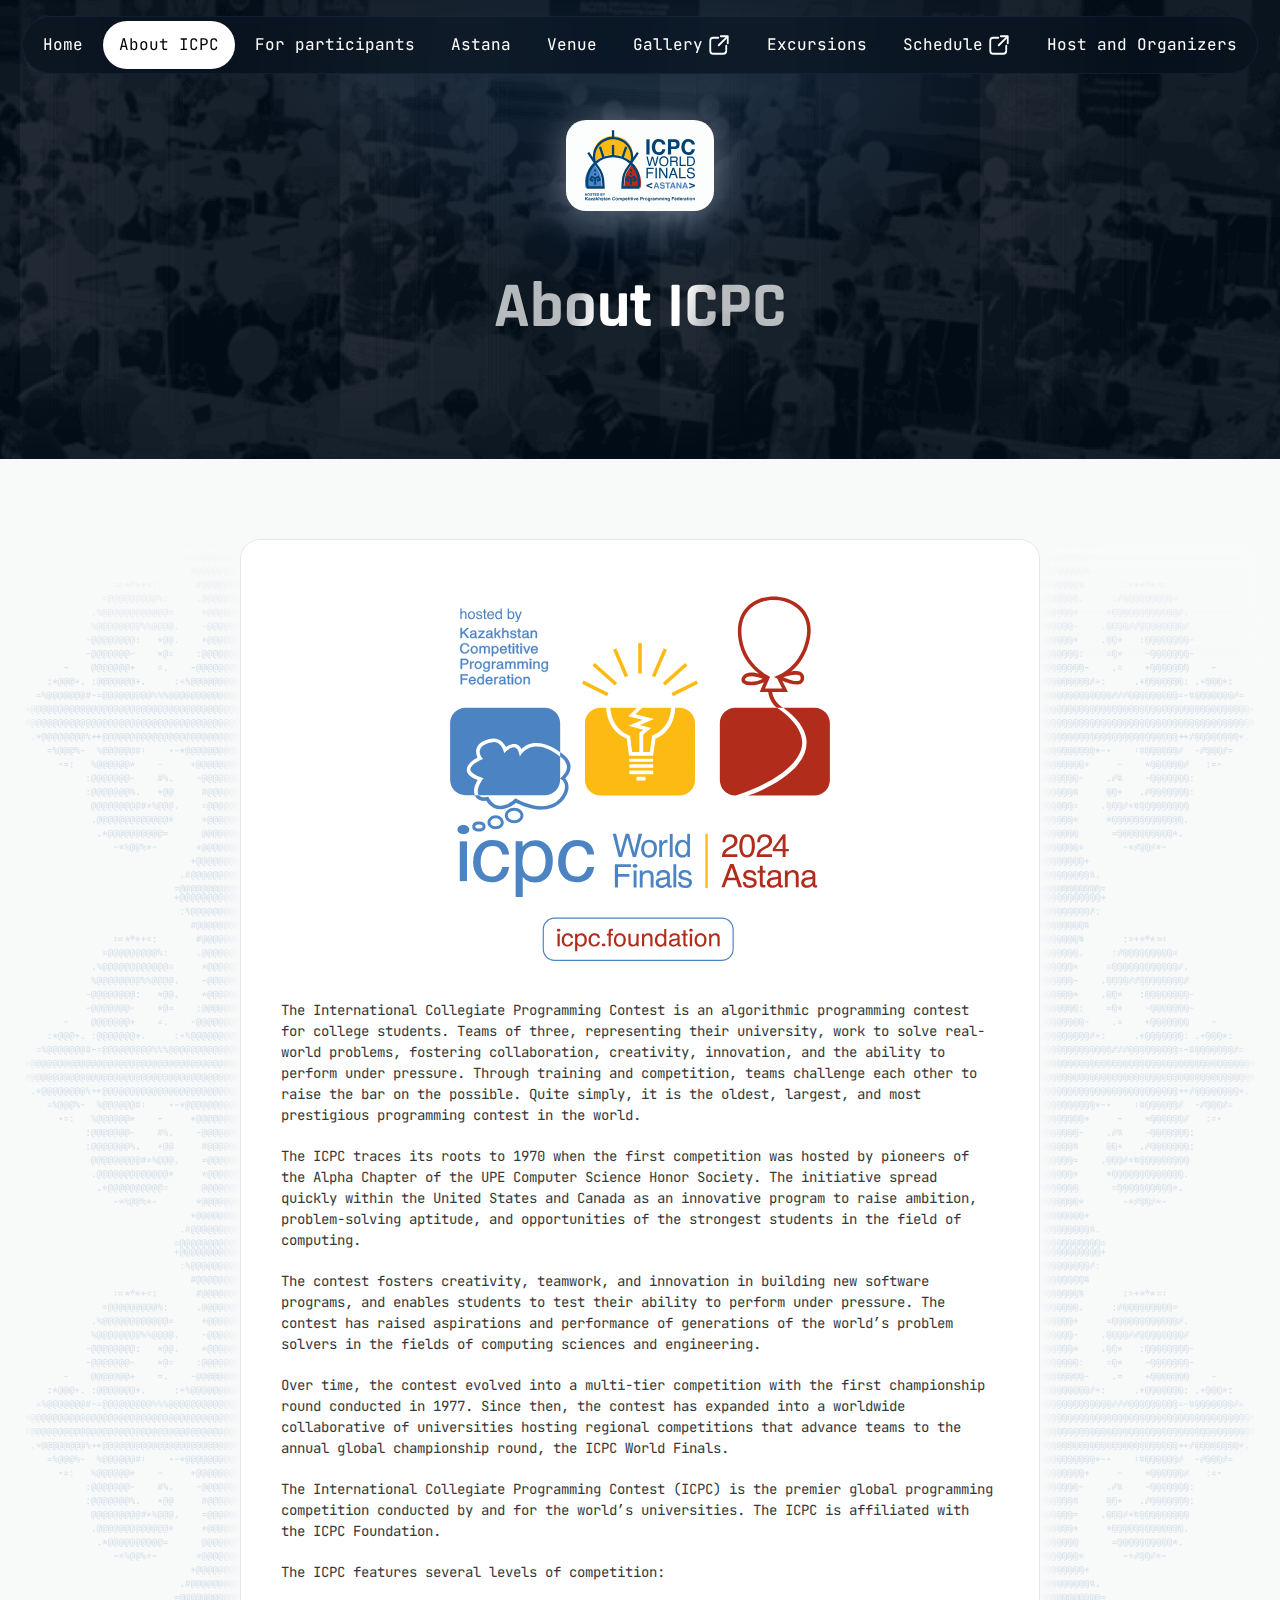
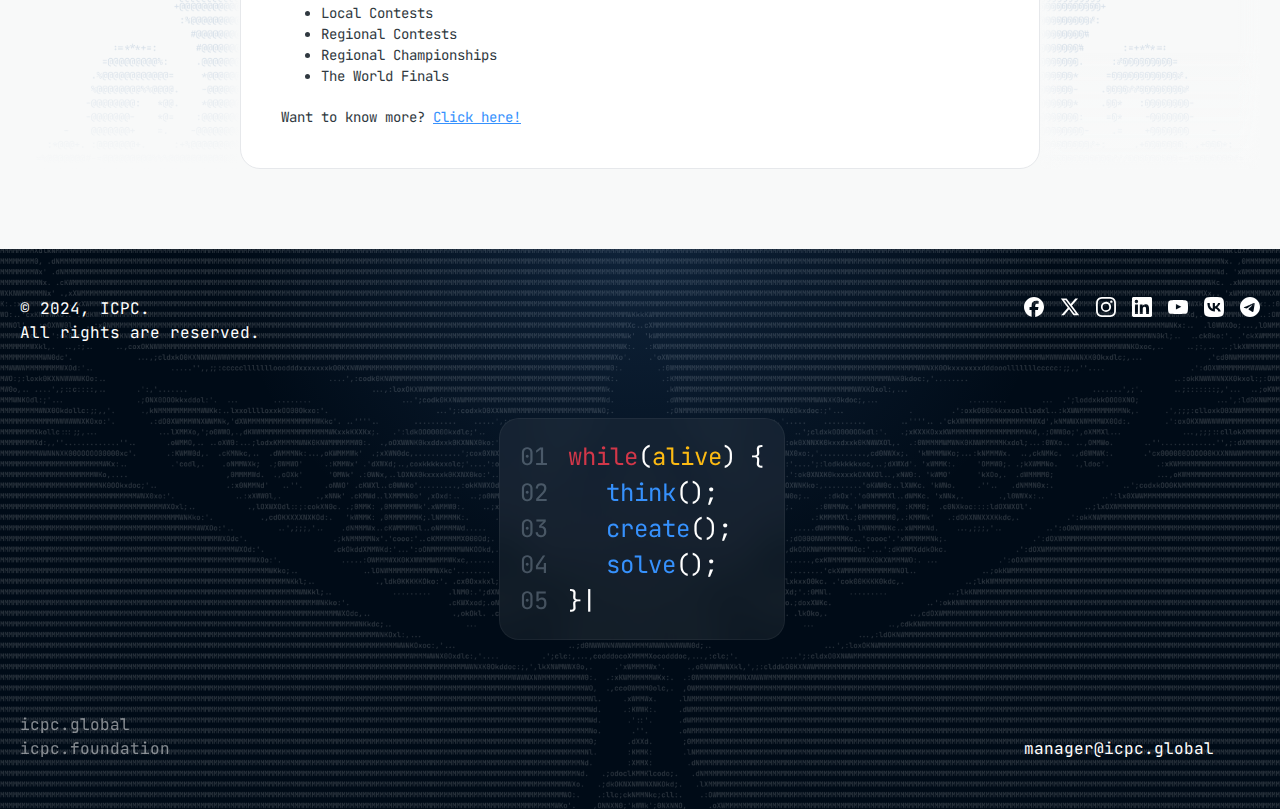
==== commit 32210554: "vector logos" ====
--- a/about.html
+++ b/about.html
@@ -20,7 +20,7 @@
     </nav>
     <header class="hero hero--about">
       <div class="hero__overlay"></div>
-      <div class="hero__wrap"><a class="hero__logo" href="index.html"><img src="logo/host.png"></a>
+      <div class="hero__wrap"><a class="hero__logo" href="index.html"><img src="logo/host.svg"></a>
         <div class="hero__text">
           <h1 class="hero__title">About ICPC</h1>
         </div>
@@ -29,7 +29,7 @@
     <main class="content">
       <div class="s-typeset">
         <div class="s-typeset__wrap">
-          <section class="s-typeset__block"><img class="align-center" src="logo/icpc-full.png">
+          <section class="s-typeset__block"><img class="align-center" src="logo/icpc-full.svg">
             <p>The International Collegiate Programming Contest is an algorithmic programming contest for college students. Teams of three, representing their university, work to solve real-world problems, fostering collaboration, creativity, innovation, and the ability to perform under pressure. Through training and competition, teams challenge each other to raise the bar on the possible. Quite simply, it is the oldest, largest, and most prestigious programming contest in the world.</p>
             <p>The ICPC traces its roots to 1970 when the first competition was hosted by pioneers of the Alpha Chapter of the UPE Computer Science Honor Society. The initiative spread quickly within the United States and Canada as an innovative program to raise ambition, problem-solving aptitude, and opportunities of the strongest students in the field of computing.</p>
             <p>The contest fosters creativity, teamwork, and innovation in building new software programs, and enables students to test their ability to perform under pressure. The contest has raised aspirations and performance of generations of the world’s problem solvers in the fields of computing sciences and engineering.</p>
--- a/assets/styles/main.css
+++ b/assets/styles/main.css
@@ -1083,10 +1083,7 @@
   -webkit-box-align: center;
       -ms-flex-align: center;
           align-items: center;
-  gap: 1rem;
-  -ms-flex-item-align: stretch;
-      -ms-grid-row-align: stretch;
-      align-self: stretch;
+  gap: 2.5rem;
   -ms-flex-wrap: wrap;
       flex-wrap: wrap;
 }
@@ -1097,9 +1094,6 @@
         -ms-flex-direction: column;
             flex-direction: column;
   }
-}
-.s-partners__item {
-  padding: 0rem 1.5rem;
 }
 
 .s-stats__list {
@@ -1409,6 +1403,13 @@
           flex: 1 1 50%;
   aspect-ratio: 4/3;
   border-radius: 1.25rem;
+}
+@media (max-width: 77.5rem) {
+  .b-sight__image {
+    -webkit-box-flex: 1;
+        -ms-flex: auto;
+            flex: auto;
+  }
 }
 .b-sight__title {
   font-size: 1.75rem;
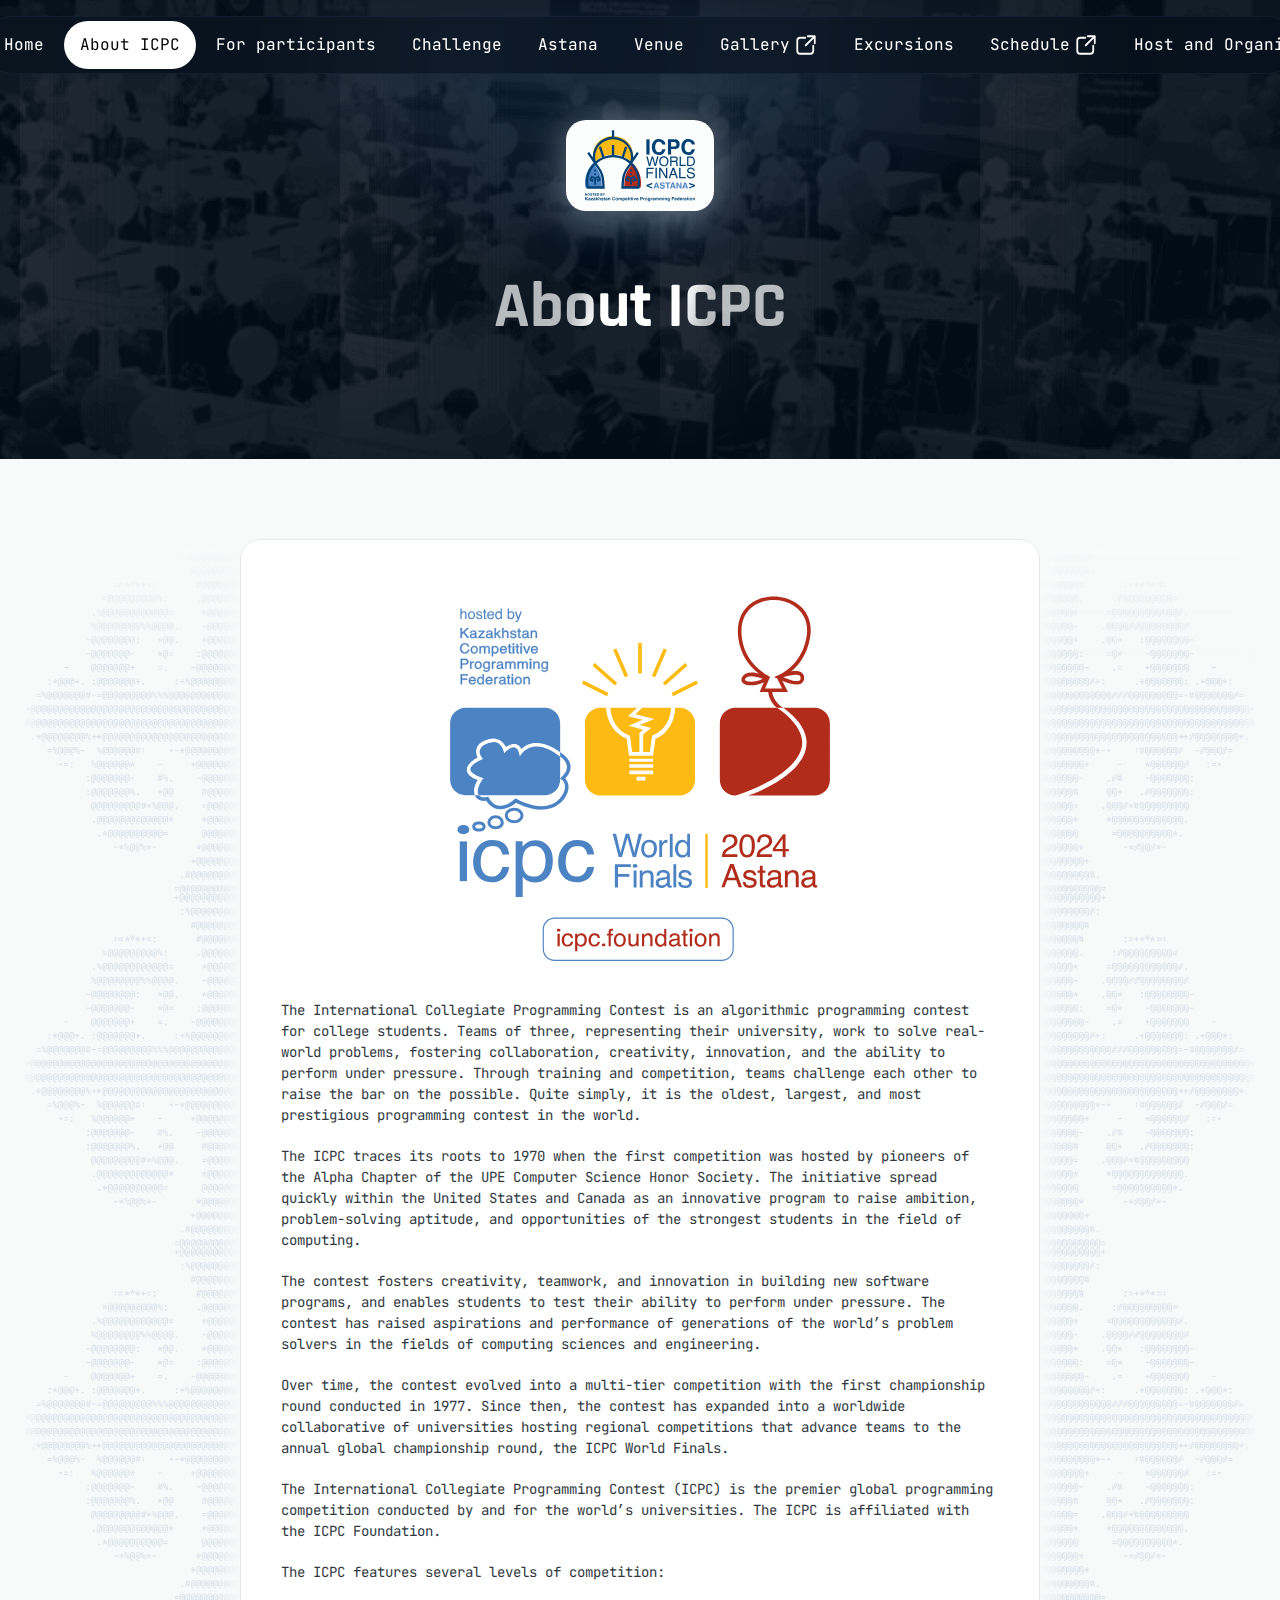
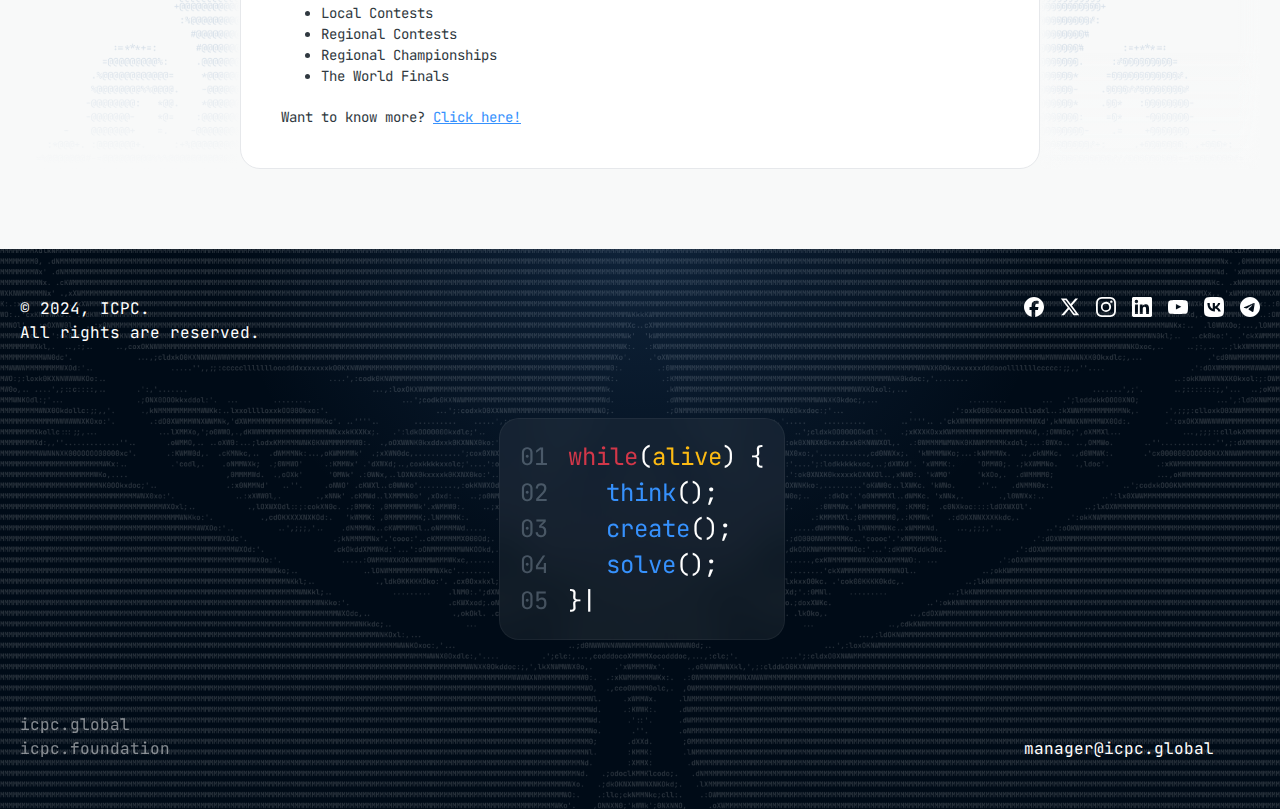
==== commit e8523a7c: "link to new page" ====
--- a/about.html
+++ b/about.html
@@ -3,12 +3,17 @@
   <head>
     <meta charset="UTF-8">
     <meta name="viewport" content="width=device-width, initial-scale=1.0">
-    <title>ICPC</title>
+    <title>ICPC World Finals Astana</title>
     <link rel="stylesheet" href="assets/styles/main.css">
+    <link rel="icon" type="image/x-icon" href="logo/favicon.ico">
+    <meta property="og:title" content="2024 ICPC World Finals Astana">
+    <meta property="og:description" content="The 48th Annual World Championship of the ICPC International Collegiate Programming Contest">
+    <meta property="og:type" content="website">
+    <meta property="og:image" content="/og-image.png">
   </head>
   <body><svg class="icon" aria-hidden="true" style="position:absolute;width:0;height:0" width="20" height="20" xmlns="http://www.w3.org/2000/svg" overflow="hidden"><defs><symbol id="facebook" viewBox="0 0 20 20"><g clip-path="url(#clip0_132_99)"><path d="M10 0C4.477 0 0 4.477 0 10c0 4.69 3.229 8.625 7.584 9.706v-6.65H5.522V10h2.062V8.683c0-3.403 1.54-4.981 4.882-4.981.634 0 1.727.124 2.174.248v2.77a12.853 12.853 0 0 0-1.155-.037c-1.64 0-2.273.621-2.273 2.236V10h3.266l-.56 3.056h-2.706v6.87C16.164 19.33 20 15.114 20 10c0-5.523-4.477-10-10-10Z" fill="currentcolor"/></g><defs><clipPath id="clip0_132_99"><path fill="currentcolor" d="M0 0h20v20H0z"/></clipPath></defs></symbol><symbol id="twitter" viewBox="0 0 20 20"><path d="M15.272 1.586h2.811l-6.141 7.02 7.225 9.552h-5.658l-4.43-5.793-5.07 5.793H1.194l6.57-7.508L.833 1.586h5.801l4.005 5.296 4.633-5.296Zm-.987 14.89h1.558L5.788 3.18H4.116l10.17 13.294Z" fill="currentcolor"/></symbol><symbol id="instagram" viewBox="0 0 20 20"><g clip-path="url(#clip0_132_103)" fill="currentcolor"><path d="M10 1.8c2.672 0 2.988.012 4.04.06.976.042 1.503.206 1.855.343.464.18.8.399 1.148.746.352.352.566.684.746 1.149.137.351.3.882.344 1.855.047 1.055.058 1.371.058 4.04 0 2.671-.011 2.987-.058 4.038-.043.977-.207 1.504-.344 1.856-.18.465-.398.8-.746 1.148a3.077 3.077 0 0 1-1.148.746c-.352.137-.883.301-1.856.344-1.055.047-1.371.059-4.039.059-2.672 0-2.988-.012-4.04-.059-.976-.043-1.503-.207-1.855-.344-.464-.18-.8-.398-1.148-.746a3.076 3.076 0 0 1-.746-1.148c-.137-.352-.3-.883-.344-1.856-.047-1.054-.058-1.37-.058-4.039 0-2.672.011-2.988.058-4.039.043-.976.207-1.504.344-1.855.18-.465.398-.801.746-1.149a3.076 3.076 0 0 1 1.148-.746c.352-.137.883-.3 1.856-.344 1.05-.046 1.367-.058 4.039-.058ZM10 0C7.285 0 6.945.012 5.879.059 4.816.105 4.086.277 3.453.523A4.88 4.88 0 0 0 1.68 1.68 4.9 4.9 0 0 0 .523 3.45C.277 4.085.105 4.811.06 5.874.012 6.945 0 7.285 0 10s.012 3.055.059 4.121c.046 1.063.218 1.793.464 2.426.258.66.598 1.219 1.157 1.773a4.888 4.888 0 0 0 1.77 1.153c.636.246 1.362.418 2.425.465 1.066.046 1.406.058 4.121.058 2.715 0 3.055-.012 4.121-.058 1.063-.047 1.793-.22 2.426-.465a4.888 4.888 0 0 0 1.77-1.153 4.888 4.888 0 0 0 1.152-1.77c.246-.636.418-1.363.465-2.425.047-1.066.058-1.406.058-4.121 0-2.715-.011-3.055-.058-4.121-.047-1.063-.22-1.793-.465-2.426A4.683 4.683 0 0 0 18.32 1.68 4.889 4.889 0 0 0 16.55.527C15.915.281 15.188.11 14.126.062 13.055.012 12.715 0 10 0Z"/><path d="M10 4.863A5.138 5.138 0 0 0 4.863 10a5.138 5.138 0 0 0 10.273 0c0-2.836-2.3-5.137-5.136-5.137Zm0 8.469a3.333 3.333 0 1 1 .001-6.665A3.333 3.333 0 0 1 10 13.332ZM16.54 4.66a1.2 1.2 0 1 1-2.4 0 1.2 1.2 0 0 1 2.4 0Z"/></g><defs><clipPath id="clip0_132_103"><path fill="currentcolor" d="M0 0h20v20H0z"/></clipPath></defs></symbol><symbol id="linkedin" viewBox="0 0 20 20"><g clip-path="url(#clip0_132_107)"><path d="M18.52 0H1.477C.66 0 0 .645 0 1.441v17.114C0 19.352.66 20 1.477 20H18.52c.816 0 1.48-.648 1.48-1.441V1.44C20 .645 19.336 0 18.52 0ZM5.934 17.043h-2.97V7.496h2.97v9.547ZM4.449 6.195a1.72 1.72 0 1 1-.006-3.439 1.72 1.72 0 0 1 .006 3.44Zm12.594 10.848h-2.965v-4.64c0-1.106-.02-2.532-1.543-2.532-1.543 0-1.777 1.207-1.777 2.453v4.719H7.797V7.496h2.844v1.305h.039c.394-.75 1.363-1.543 2.804-1.543 3.004 0 3.559 1.976 3.559 4.547v5.238Z" fill="currentcolor"/></g><defs><clipPath id="clip0_132_107"><path fill="currentcolor" d="M0 0h20v20H0z"/></clipPath></defs></symbol><symbol id="youtube" viewBox="0 0 20 20"><path d="M19.8 6s-.195-1.379-.796-1.984c-.762-.797-1.613-.801-2.004-.848-2.797-.203-6.996-.203-6.996-.203h-.008s-4.2 0-6.996.203c-.39.047-1.242.05-2.004.848C.395 4.62.203 6 .203 6S0 7.621 0 9.238v1.516c0 1.617.2 3.238.2 3.238s.195 1.38.792 1.985c.762.796 1.762.77 2.207.855 1.602.152 6.801.2 6.801.2s4.203-.009 7-.208c.39-.047 1.242-.05 2.004-.847.601-.606.797-1.985.797-1.985S20 12.375 20 10.754V9.238C20 7.621 19.8 6 19.8 6ZM7.935 12.594V6.973l5.402 2.82-5.402 2.8Z" fill="currentcolor"/></symbol><symbol id="vk" viewBox="0 0 20 20"><g clip-path="url(#clip0_132_111)"><path fill-rule="evenodd" clip-rule="evenodd" d="M1.406 1.406C0 2.812 0 5.074 0 9.6v.8c0 4.525 0 6.788 1.406 8.194C2.812 20 5.074 20 9.6 20h.8c4.525 0 6.788 0 8.194-1.406C20 17.188 20 14.925 20 10.4v-.8c0-4.526 0-6.788-1.406-8.194C17.188 0 14.925 0 10.4 0h-.8C5.074 0 2.812 0 1.406 1.406Zm1.969 4.677c.108 5.2 2.708 8.325 7.267 8.325h.258v-2.975c1.675.167 2.942 1.392 3.45 2.975h2.367c-.65-2.366-2.359-3.675-3.425-4.175 1.066-.616 2.566-2.116 2.925-4.15h-2.15c-.467 1.65-1.85 3.15-3.167 3.292V6.083H8.75v5.767c-1.333-.333-3.017-1.95-3.092-5.767H3.375Z" fill="currentcolor"/></g><defs><clipPath id="clip0_132_111"><path fill="currentcolor" d="M0 0h20v20H0z"/></clipPath></defs></symbol><symbol id="external" viewBox="0 0 20 20"><path fill-rule="evenodd" clip-rule="evenodd" d="M10.708 2.708a.75.75 0 0 1 .75-.75h5.834a.75.75 0 0 1 .75.75v5.834a.75.75 0 0 1-1.5 0V4.519l-6.22 6.22a.75.75 0 1 1-1.06-1.06l6.219-6.22h-4.023a.75.75 0 0 1-.75-.75Zm-5.5 2a1.75 1.75 0 0 0-1.75 1.75v8.334c0 .966.784 1.75 1.75 1.75h8.334a1.75 1.75 0 0 0 1.75-1.75v-4.167a.75.75 0 1 1 1.5 0v4.167a3.25 3.25 0 0 1-3.25 3.25H5.208a3.25 3.25 0 0 1-3.25-3.25V6.458a3.25 3.25 0 0 1 3.25-3.25h4.167a.75.75 0 0 1 0 1.5H5.208Z" fill="currentcolor"/></symbol><symbol id="telegram" viewBox="0 0 20 20"><g clip-path="url(#clip0_132_115)"><path fill-rule="evenodd" clip-rule="evenodd" d="M20 10c0 5.523-4.477 10-10 10S0 15.523 0 10 4.477 0 10 0s10 4.477 10 10Zm-9.642-2.618c-.972.405-2.916 1.242-5.831 2.512-.474.189-.722.373-.744.553-.039.304.343.424.862.587l.218.07c.51.166 1.198.36 1.555.368.324.007.685-.127 1.084-.4 2.724-1.84 4.13-2.769 4.218-2.789.063-.014.149-.032.207.02.059.052.053.15.047.177-.038.16-1.534 1.552-2.308 2.271-.241.225-.413.384-.448.42a8.817 8.817 0 0 1-.235.233c-.474.457-.83.8.02 1.36.408.27.735.492 1.061.714.356.242.711.484 1.17.785.118.077.23.156.338.234.415.296.787.56 1.247.518.267-.024.543-.275.683-1.025.332-1.77.983-5.608 1.133-7.19a1.764 1.764 0 0 0-.017-.393.422.422 0 0 0-.142-.27c-.12-.098-.305-.118-.387-.117-.377.007-.954.207-3.73 1.362Z" fill="currentcolor"/></g><defs><clipPath id="clip0_132_115"><path fill="currentcolor" d="M0 0h20v20H0z"/></clipPath></defs></symbol><symbol id="play" viewBox="0 0 20 20"><path fill-rule="evenodd" clip-rule="evenodd" d="M10 20c5.523 0 10-4.477 10-10S15.523 0 10 0 0 4.477 0 10s4.477 10 10 10ZM7.772 5A.5.5 0 0 0 7 5.42v9.16a.5.5 0 0 0 .772.42l7.08-4.58a.5.5 0 0 0 0-.84L7.771 5Z" fill="currentcolor"/></symbol></defs></svg>
     <nav class="mainmenu">
-      <div class="mainmenu__list"><a class="mainmenu__item" href="index.html">Home </a><a class="mainmenu__item mainmenu__item--current" href="about.html">About ICPC</a><a class="mainmenu__item" href="for-participants.html">For participants </a><a class="mainmenu__item" href="astana.html">Astana </a><a class="mainmenu__item" href="venue.html">Venue </a><a class="mainmenu__item" href="https://news.icpc.global/gallery" target="_blank">Gallery
+      <div class="mainmenu__list"><a class="mainmenu__item" href="index.html">Home </a><a class="mainmenu__item mainmenu__item--current" href="about.html">About ICPC</a><a class="mainmenu__item" href="for-participants.html">For participants </a><a class="mainmenu__item" href="challenge.html">Challenge</a><a class="mainmenu__item" href="astana.html">Astana </a><a class="mainmenu__item" href="venue.html">Venue </a><a class="mainmenu__item" href="https://news.icpc.global/gallery" target="_blank">Gallery
           <svg>
             <use xlink:href="#external"></use>
           </svg></a><a class="mainmenu__item" href="excursions.html">Excursions </a><a class="mainmenu__item" href="https://docs.icpc.global/wf-schedule/" target="_blank">Schedule
--- a/assets/styles/main.css
+++ b/assets/styles/main.css
@@ -108,7 +108,7 @@
   background: url(../img/hr.png) repeat-x;
 }
 
-.b-general__title, .b-sight__title, .section__title, .hero__title {
+.b-venue__title, .b-general__title, .b-sight__title, .section__title, .hero__title {
   font-family: "Rajdhani", sans-serif;
   font-size: 3rem;
   font-weight: 700;
@@ -116,7 +116,7 @@
   color: var(--text-strong);
 }
 @media (max-width: 77.5rem) {
-  .b-general__title, .b-sight__title, .section__title, .hero__title {
+  .b-venue__title, .b-general__title, .b-sight__title, .section__title, .hero__title {
     font-size: 2.25rem;
     line-height: 2.5rem;
   }
@@ -395,6 +395,7 @@
   width: 100%;
   max-width: 77.5rem;
   aspect-ratio: 16/9;
+  height: auto;
   border-radius: 1.25rem;
   z-index: 1;
   -webkit-transition: all 0.1s ease-in;
@@ -468,6 +469,9 @@
 }
 .hero--venue {
   background-image: url(../img/venue-bg.png);
+}
+.hero--challenge {
+  background-image: url(../img/challenge-bg.png);
 }
 .hero__video {
   position: absolute;
@@ -1460,6 +1464,8 @@
   display: -webkit-box;
   display: -ms-flexbox;
   display: flex;
+  -ms-flex-wrap: wrap;
+      flex-wrap: wrap;
   gap: 2.5rem;
 }
 @media (max-width: 77.5rem) {
@@ -1471,15 +1477,66 @@
     gap: 1.5rem;
   }
 }
+.b-venue__item {
+  -ms-flex-preferred-size: calc(50% - 1.25rem);
+      flex-basis: calc(50% - 1.25rem);
+}
 .b-venue__item img {
   border-radius: 1.25rem;
   margin-bottom: 1.5rem;
+}
+.b-venue__title {
+  font-size: 1.75rem;
+  line-height: 2.25rem;
+  margin-bottom: 1rem;
 }
 
 .b-map {
   background: var(--accent-blue);
   aspect-ratio: 1/0.6;
   border-radius: 1.25rem;
+}
+
+.b-prizes {
+  display: -webkit-box;
+  display: -ms-flexbox;
+  display: flex;
+  gap: 1rem;
+}
+@media (max-width: 77.5rem) {
+  .b-prizes {
+    -webkit-box-orient: vertical;
+    -webkit-box-direction: normal;
+        -ms-flex-direction: column;
+            flex-direction: column;
+    gap: 2rem;
+  }
+}
+.b-prizes__item {
+  display: -webkit-box;
+  display: -ms-flexbox;
+  display: flex;
+  -webkit-box-orient: vertical;
+  -webkit-box-direction: normal;
+      -ms-flex-direction: column;
+          flex-direction: column;
+  gap: 0.25rem;
+  -webkit-box-flex: 1;
+      -ms-flex: 1 0 0px;
+          flex: 1 0 0;
+}
+.b-prizes__image {
+  margin: 0.75rem 0;
+  max-width: 14rem;
+}
+.b-prizes__title {
+  color: var(--text-strong);
+  font-size: 1.125rem;
+  font-weight: 700;
+  line-height: 1.5rem;
+}
+.b-prizes__description {
+  color: #98ACBE;
 }
 
 .footer {
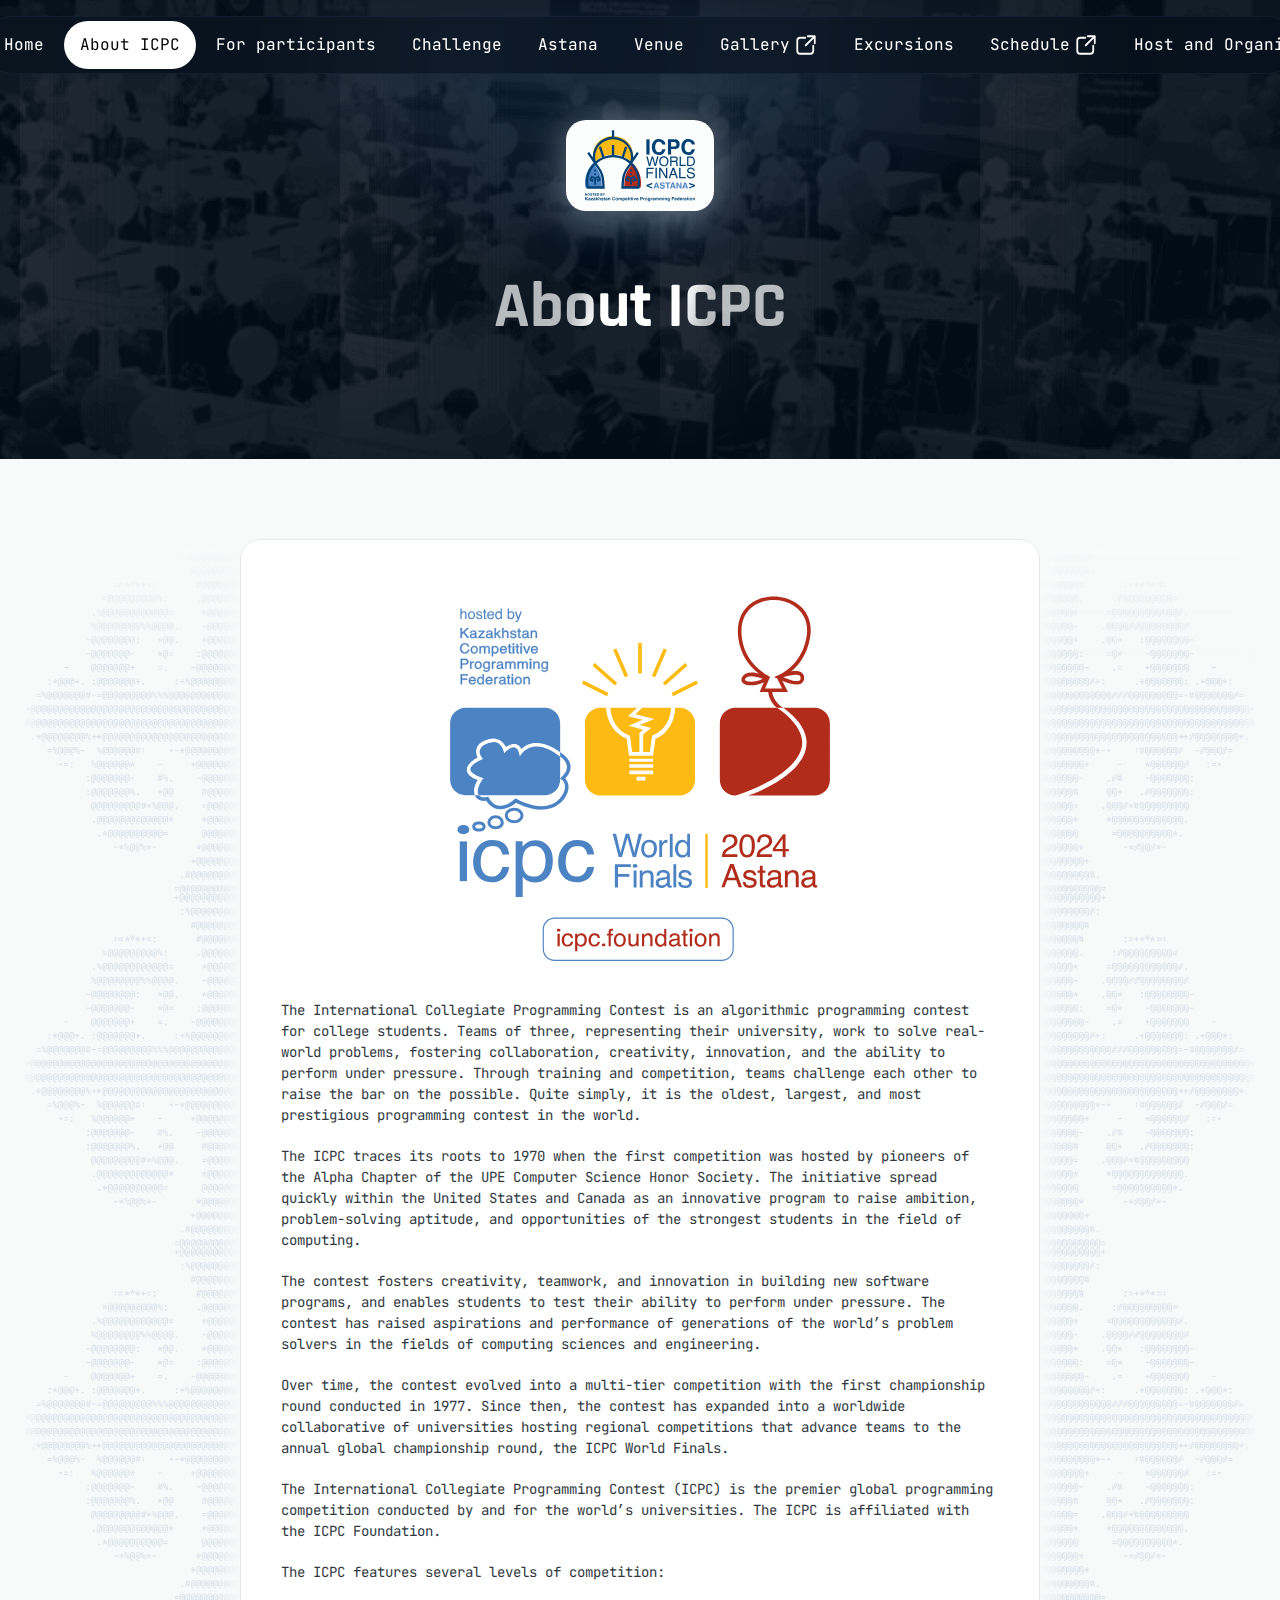
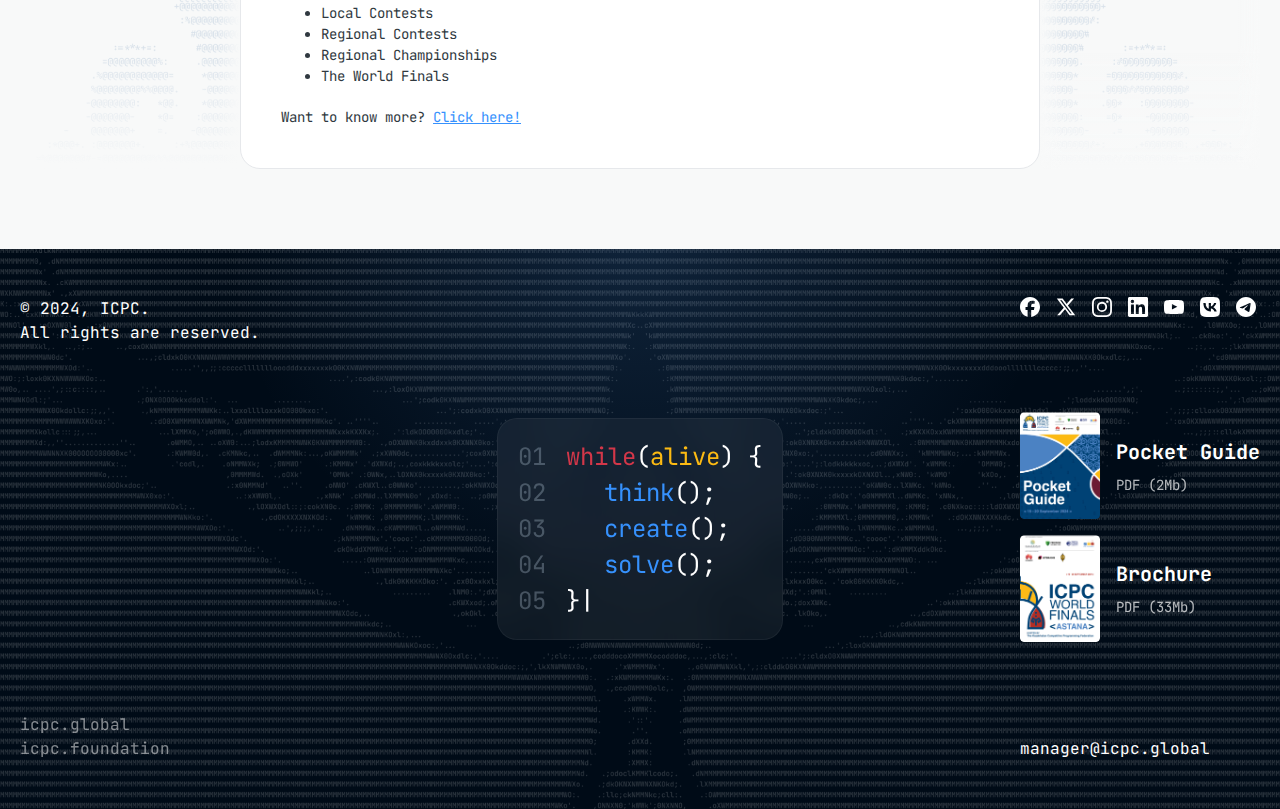
==== commit 42f67a1c: "media resources" ====
--- a/about.html
+++ b/about.html
@@ -4,7 +4,7 @@
     <meta charset="UTF-8">
     <meta name="viewport" content="width=device-width, initial-scale=1.0">
     <title>ICPC World Finals Astana</title>
-    <link rel="stylesheet" href="assets/styles/main.css">
+    <link rel="stylesheet" href="assets/styles/main.css?cache=070824">
     <link rel="icon" type="image/x-icon" href="logo/favicon.ico">
     <meta property="og:title" content="2024 ICPC World Finals Astana">
     <meta property="og:description" content="The 48th Annual World Championship of the ICPC International Collegiate Programming Contest">
@@ -84,12 +84,13 @@
               <svg>
                 <use xlink:href="#telegram"></use>
               </svg></a></div>
+          <div class="footer__resources"><a class="resource" target="_blank" href="https://icpc.global/community/history/pocketguides/world-finals-2024-pocketguide.pdf"><img class="resource__image" src="/assets/img/book-1.png"><span class="resource__info"><span class="resource__title">Pocket Guide</span><span class="resource__subtitle">PDF (2Mb)</span></span></a><a class="resource" target="_blank" href="https://icpc.global/community/history/brochures/world-finals-2024-brochure.pdf"><img class="resource__image" src="/assets/img/book-2.png"><span class="resource__info"><span class="resource__title">Brochure</span><span class="resource__subtitle">PDF (33Mb)</span></span></a></div>
           <div class="footer__contacts"><a href="mailto:manager@icpc.global" target="_blank">manager@icpc.global</a></div>
         </div>
       </div>
     </footer>
     <script src="assets/scripts/swiper-bundle.min.js"></script>
     <script src="assets/scripts/countUp.min.js" type="module"></script>
-    <script src="assets/scripts/main.js" type="module"></script>
+    <script src="assets/scripts/main.js?cache=070824" type="module"></script>
   </body>
 </html>--- a/assets/styles/main.css
+++ b/assets/styles/main.css
@@ -1270,6 +1270,42 @@
   color: #98ACBE;
 }
 
+.s-press {
+  display: -webkit-box;
+  display: -ms-flexbox;
+  display: flex;
+  -webkit-box-align: center;
+      -ms-flex-align: center;
+          align-items: center;
+  background: #EFF2F6;
+  padding: 2.5rem;
+  gap: 2.5rem;
+  font-size: 0.875rem;
+  line-height: 1.25rem;
+  border-radius: 1.25rem;
+}
+@media (max-width: 77.5rem) {
+  .s-press {
+    -webkit-box-orient: vertical;
+    -webkit-box-direction: normal;
+        -ms-flex-direction: column;
+            flex-direction: column;
+    padding: 2rem 1rem;
+    gap: 1.5rem;
+  }
+}
+.s-press__col {
+  -webkit-box-flex: 1;
+      -ms-flex: 1 1 50%;
+          flex: 1 1 50%;
+}
+.s-press__text p + p {
+  margin-top: 1rem;
+}
+.s-press__text b {
+  font-weight: bold;
+}
+
 .b-organizer {
   display: -webkit-box;
   display: -ms-flexbox;
@@ -1539,6 +1575,51 @@
   color: #98ACBE;
 }
 
+.b-resources {
+  display: -webkit-box;
+  display: -ms-flexbox;
+  display: flex;
+  -webkit-box-pack: stretch;
+      -ms-flex-pack: stretch;
+          justify-content: stretch;
+  -webkit-box-align: start;
+      -ms-flex-align: start;
+          align-items: flex-start;
+  gap: 1rem;
+}
+@media (max-width: 77.5rem) {
+  .b-resources {
+    -webkit-box-orient: vertical;
+    -webkit-box-direction: normal;
+        -ms-flex-direction: column;
+            flex-direction: column;
+    -webkit-box-align: stretch;
+        -ms-flex-align: stretch;
+            align-items: stretch;
+  }
+}
+.b-resources .resource {
+  display: -webkit-box;
+  display: -ms-flexbox;
+  display: flex;
+  padding: 2.5rem;
+  -webkit-box-pack: center;
+      -ms-flex-pack: center;
+          justify-content: center;
+  -webkit-box-align: center;
+      -ms-flex-align: center;
+          align-items: center;
+  gap: 1.25rem;
+  -webkit-box-flex: 1;
+      -ms-flex: 1 0 0px;
+          flex: 1 0 0;
+  border-radius: 1.25rem;
+  background: #EFF2F6;
+}
+.b-resources .resource:hover {
+  background: #eceff4;
+}
+
 .footer {
   height: 35rem;
   padding: 3rem 0rem;
@@ -1584,7 +1665,7 @@
 @media (max-width: 77.5rem) {
   .footer__col {
     text-align: center;
-    gap: 1rem;
+    gap: 2rem;
   }
 }
 .footer__external a {
@@ -1665,6 +1746,19 @@
 .footer__socials svg {
   width: 1.25rem;
   height: 1.25rem;
+}
+.footer__resources {
+  display: -webkit-box;
+  display: -ms-flexbox;
+  display: flex;
+  -webkit-box-orient: vertical;
+  -webkit-box-direction: normal;
+      -ms-flex-direction: column;
+          flex-direction: column;
+  gap: 1rem;
+  -ms-flex-item-align: center;
+      -ms-grid-row-align: center;
+      align-self: center;
 }
 .footer a {
   -webkit-transition: all 0.1s ease-out;
@@ -1734,6 +1828,49 @@
   max-height: 0;
   padding-top: 0;
   padding-bottom: 0;
+}
+
+.resource {
+  display: -webkit-box;
+  display: -ms-flexbox;
+  display: flex;
+  -webkit-box-align: center;
+      -ms-flex-align: center;
+          align-items: center;
+  gap: 1rem;
+  -webkit-transition: all 0.3s ease;
+  transition: all 0.3s ease;
+}
+.resource__image {
+  width: 5rem;
+  border-radius: 0.25rem;
+  -webkit-box-shadow: 0px 1px 3px 0px rgba(0, 0, 0, 0.02), 0px 0px 0px 1px rgba(27, 31, 35, 0.15);
+          box-shadow: 0px 1px 3px 0px rgba(0, 0, 0, 0.02), 0px 0px 0px 1px rgba(27, 31, 35, 0.15);
+}
+.resource__info {
+  display: -webkit-box;
+  display: -ms-flexbox;
+  display: flex;
+  -webkit-box-orient: vertical;
+  -webkit-box-direction: normal;
+      -ms-flex-direction: column;
+          flex-direction: column;
+  gap: 0.5rem;
+  text-align: left;
+}
+.resource__title {
+  font-size: 1.25rem;
+  font-weight: 700;
+  -webkit-transition: all 0.3s ease;
+  transition: all 0.3s ease;
+}
+.resource__subtitle {
+  font-size: 0.875rem;
+  line-height: 1.25rem;
+  opacity: 0.7;
+}
+.resource:hover .resource__title {
+  color: var(--accent-yellow) !important;
 }
 
 /**
